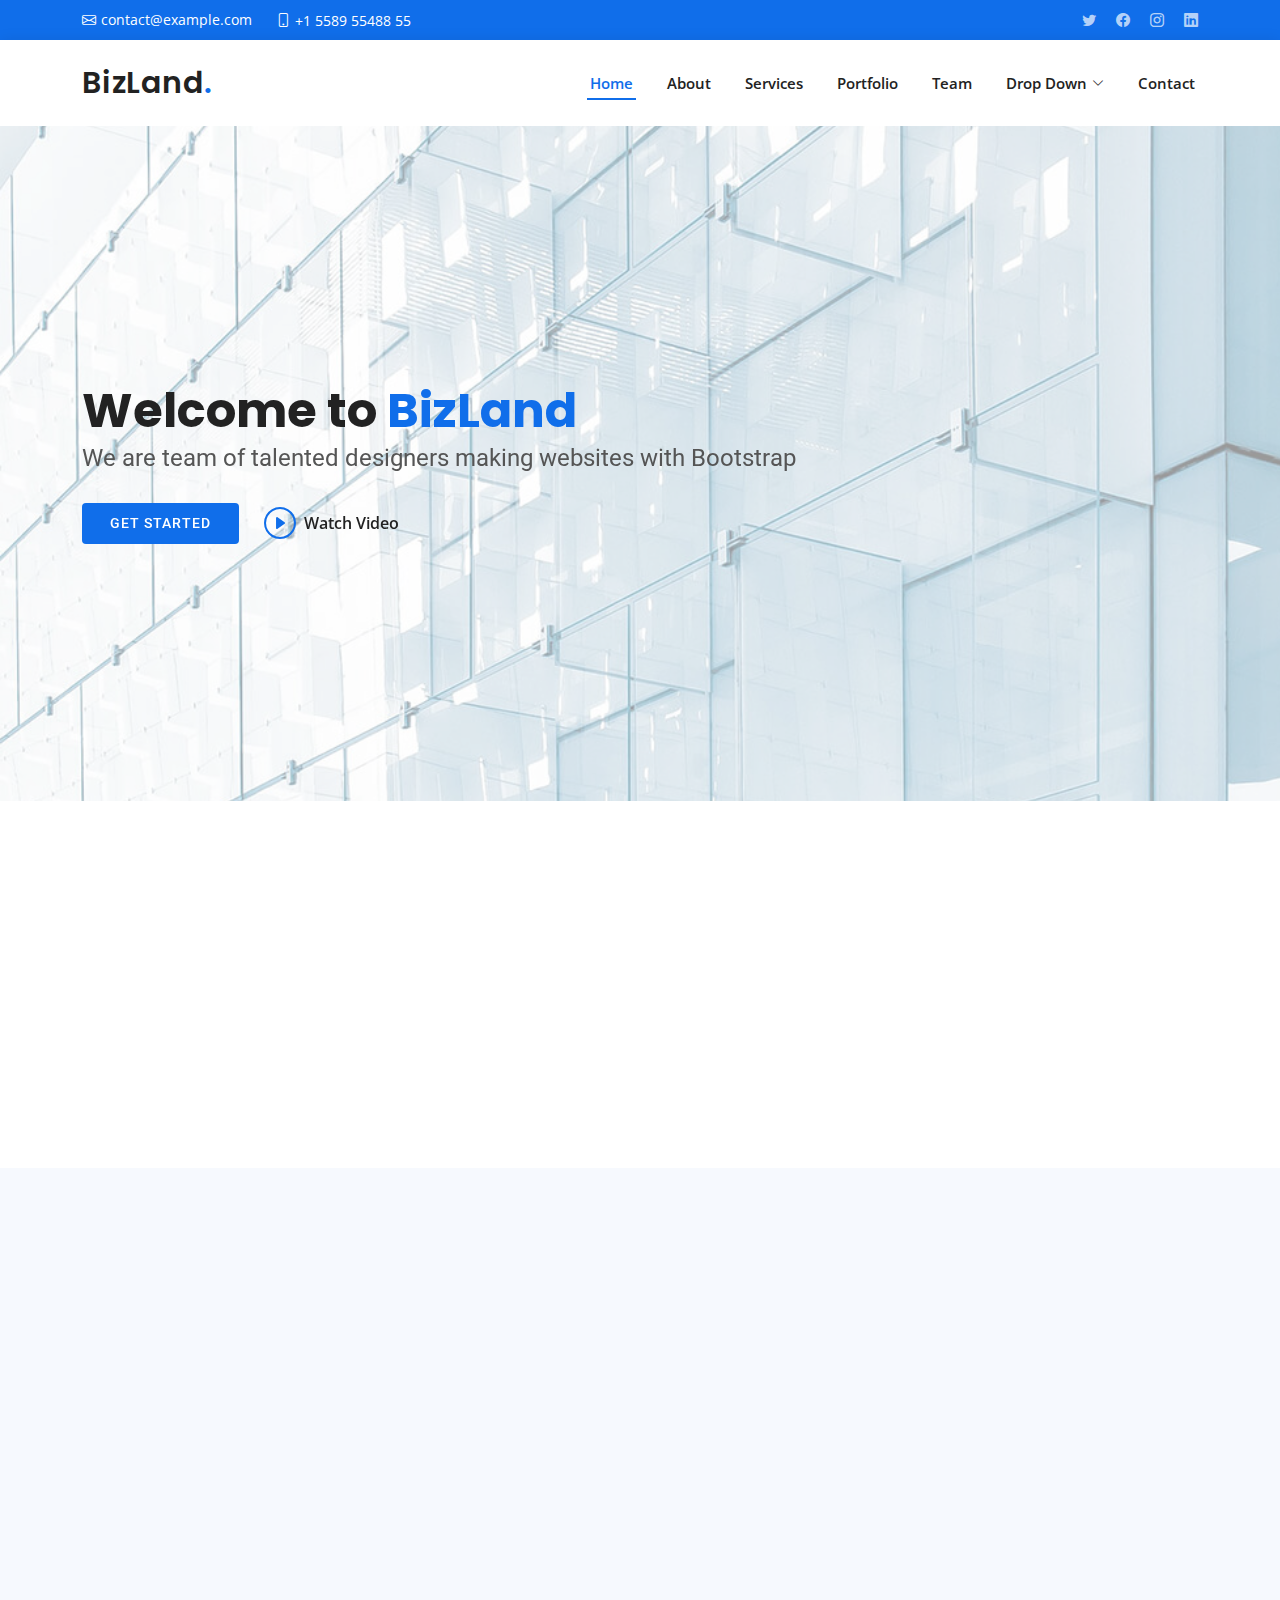
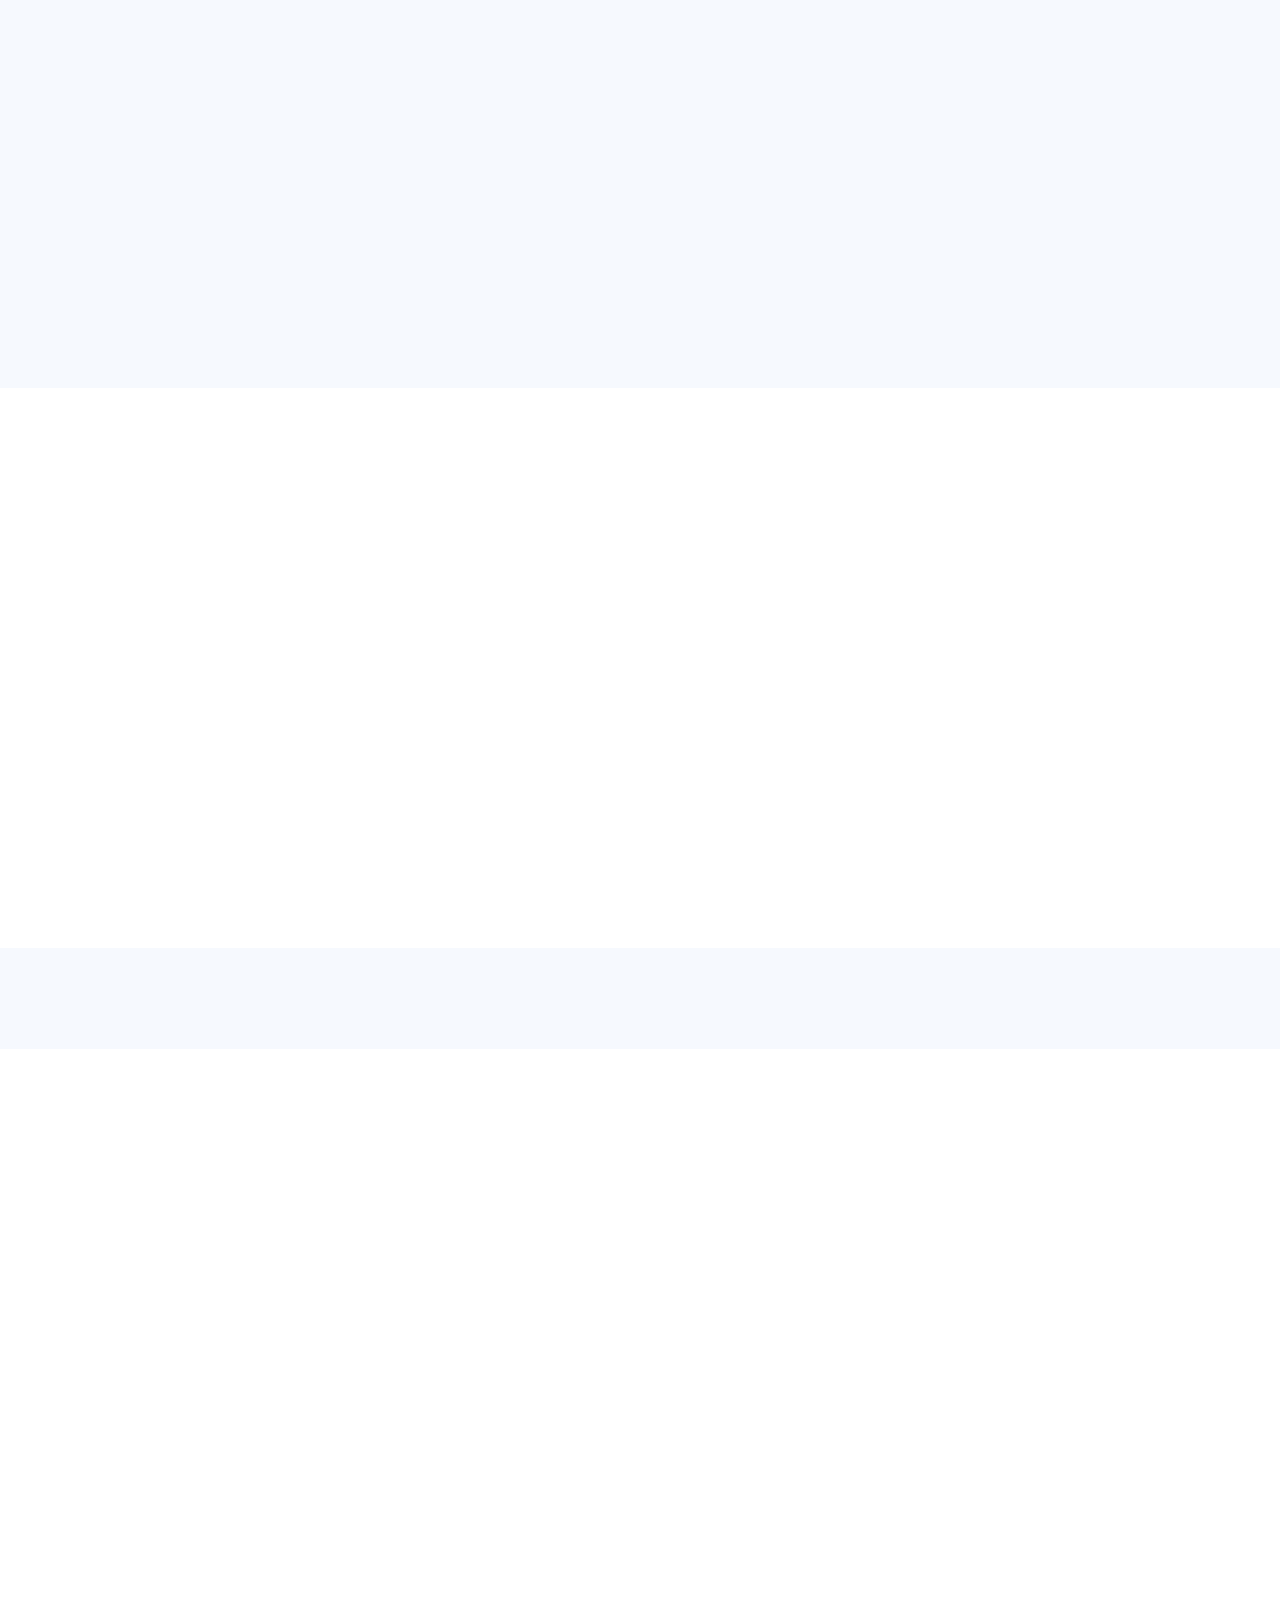
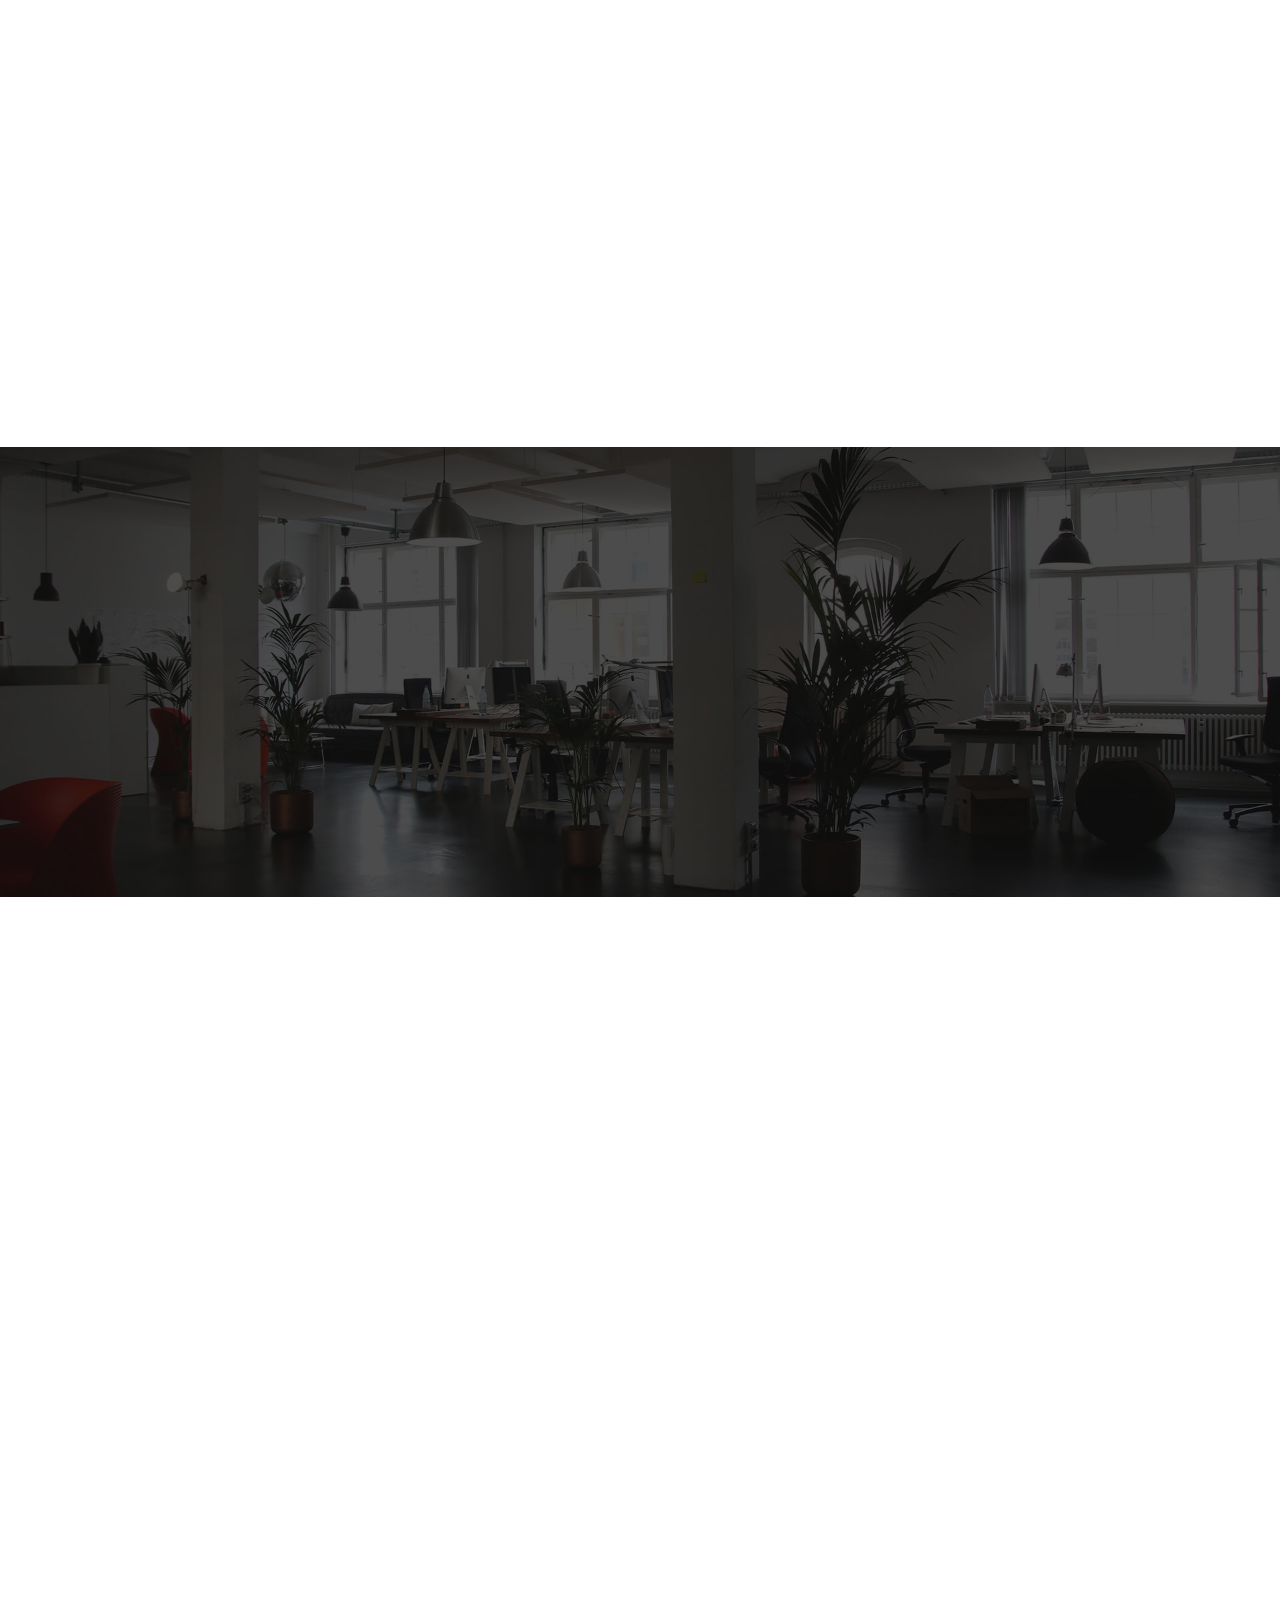
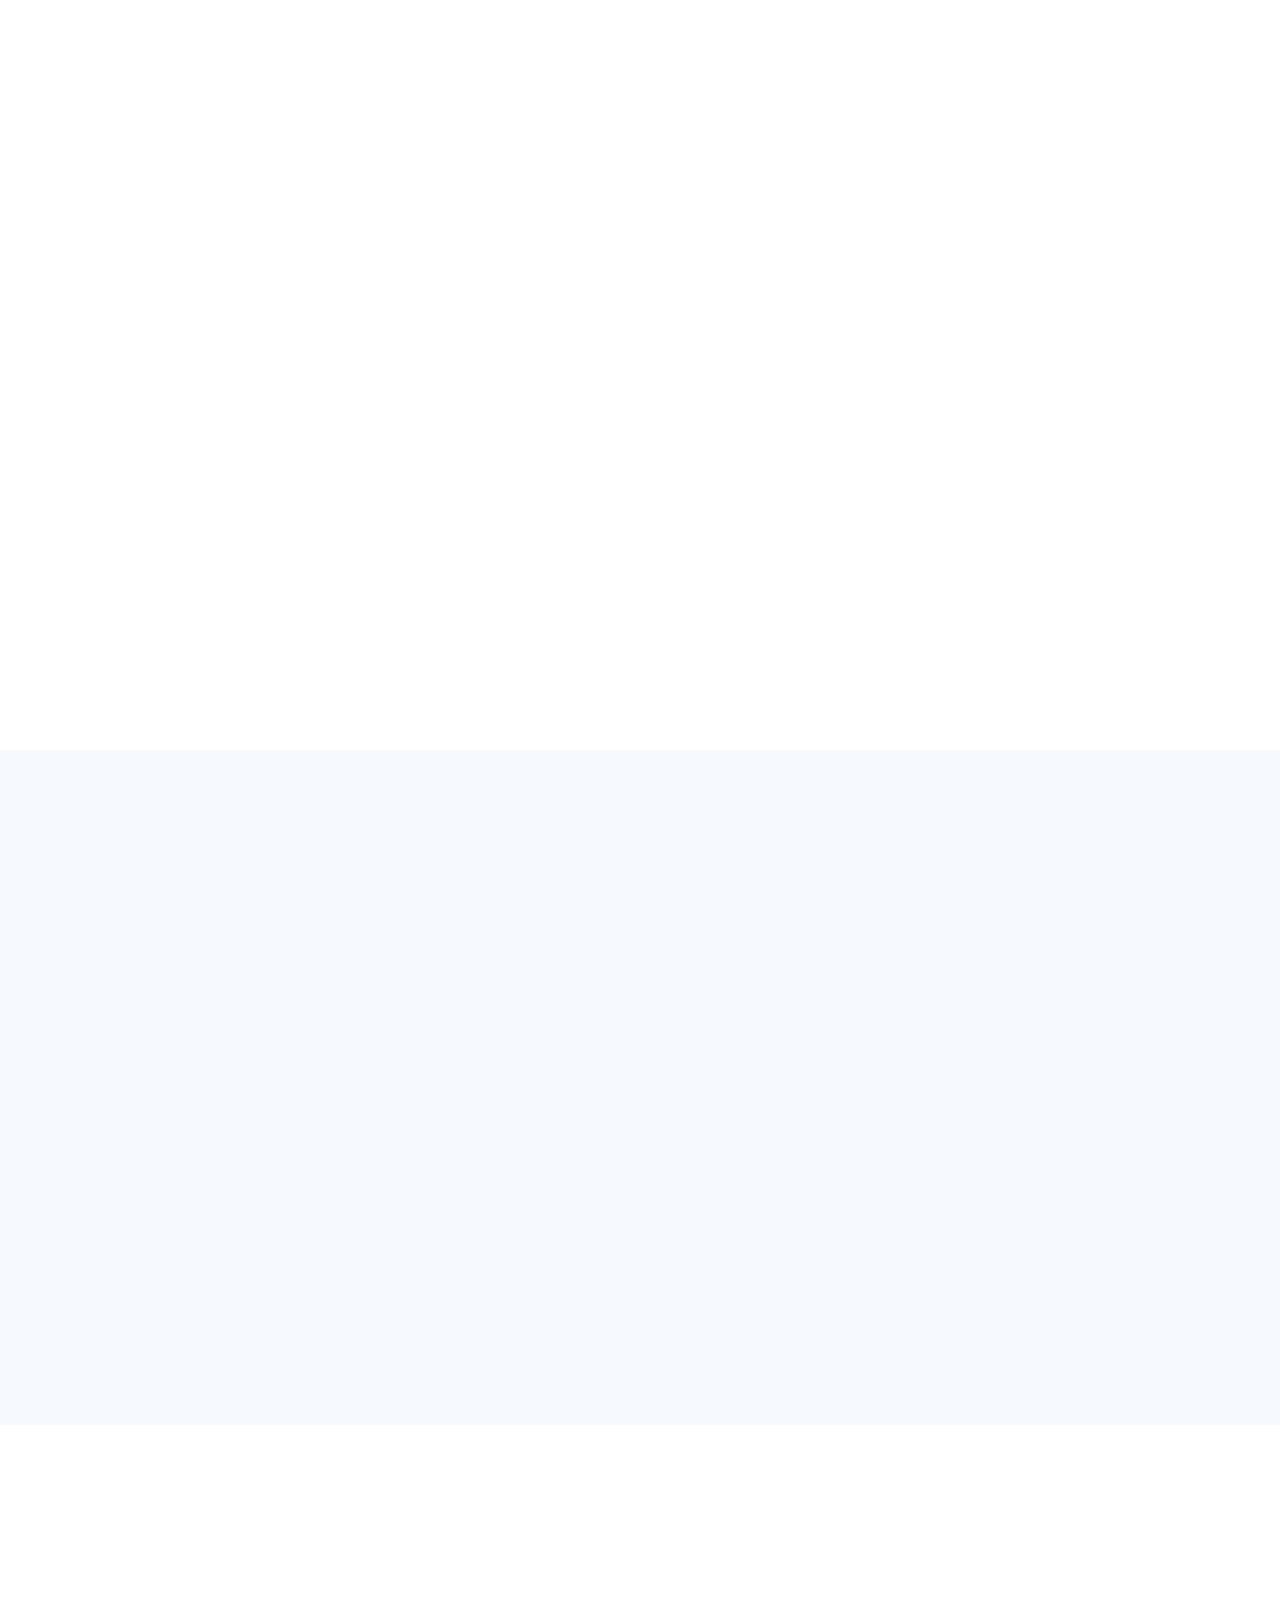
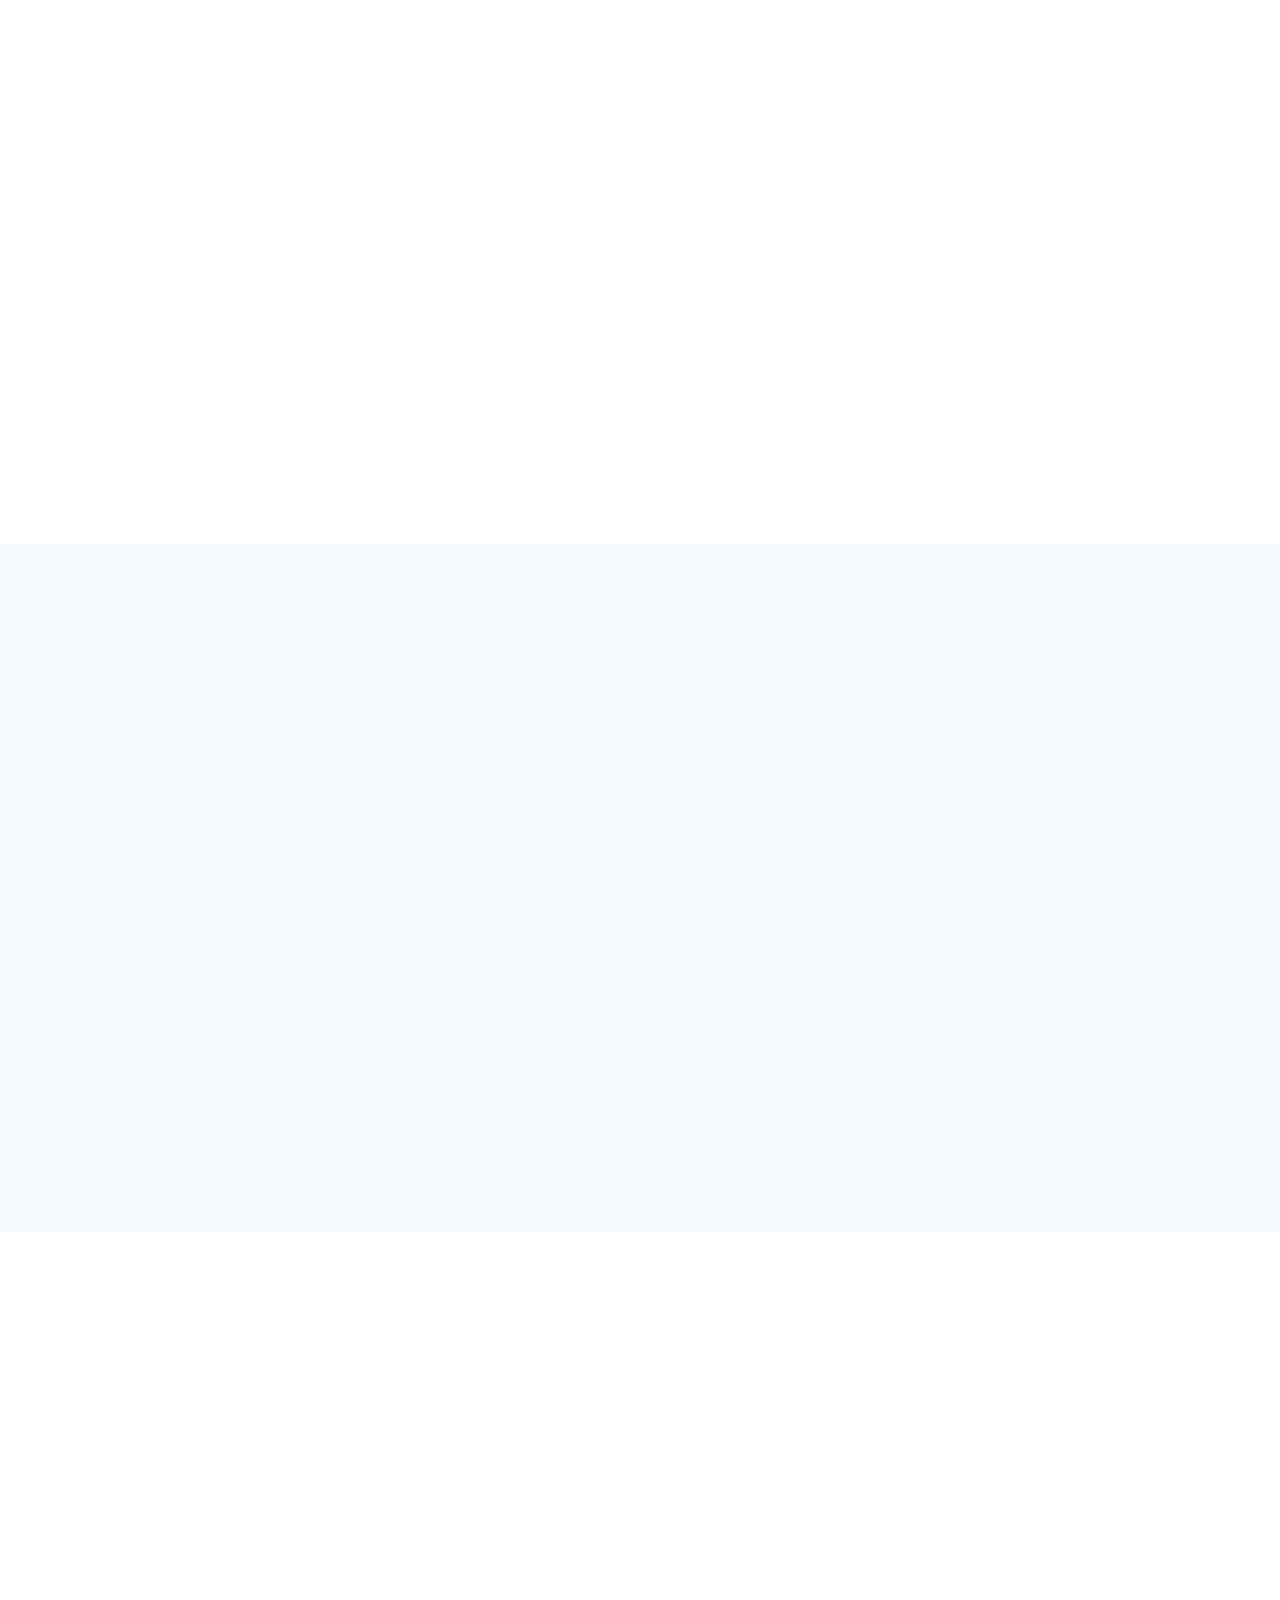
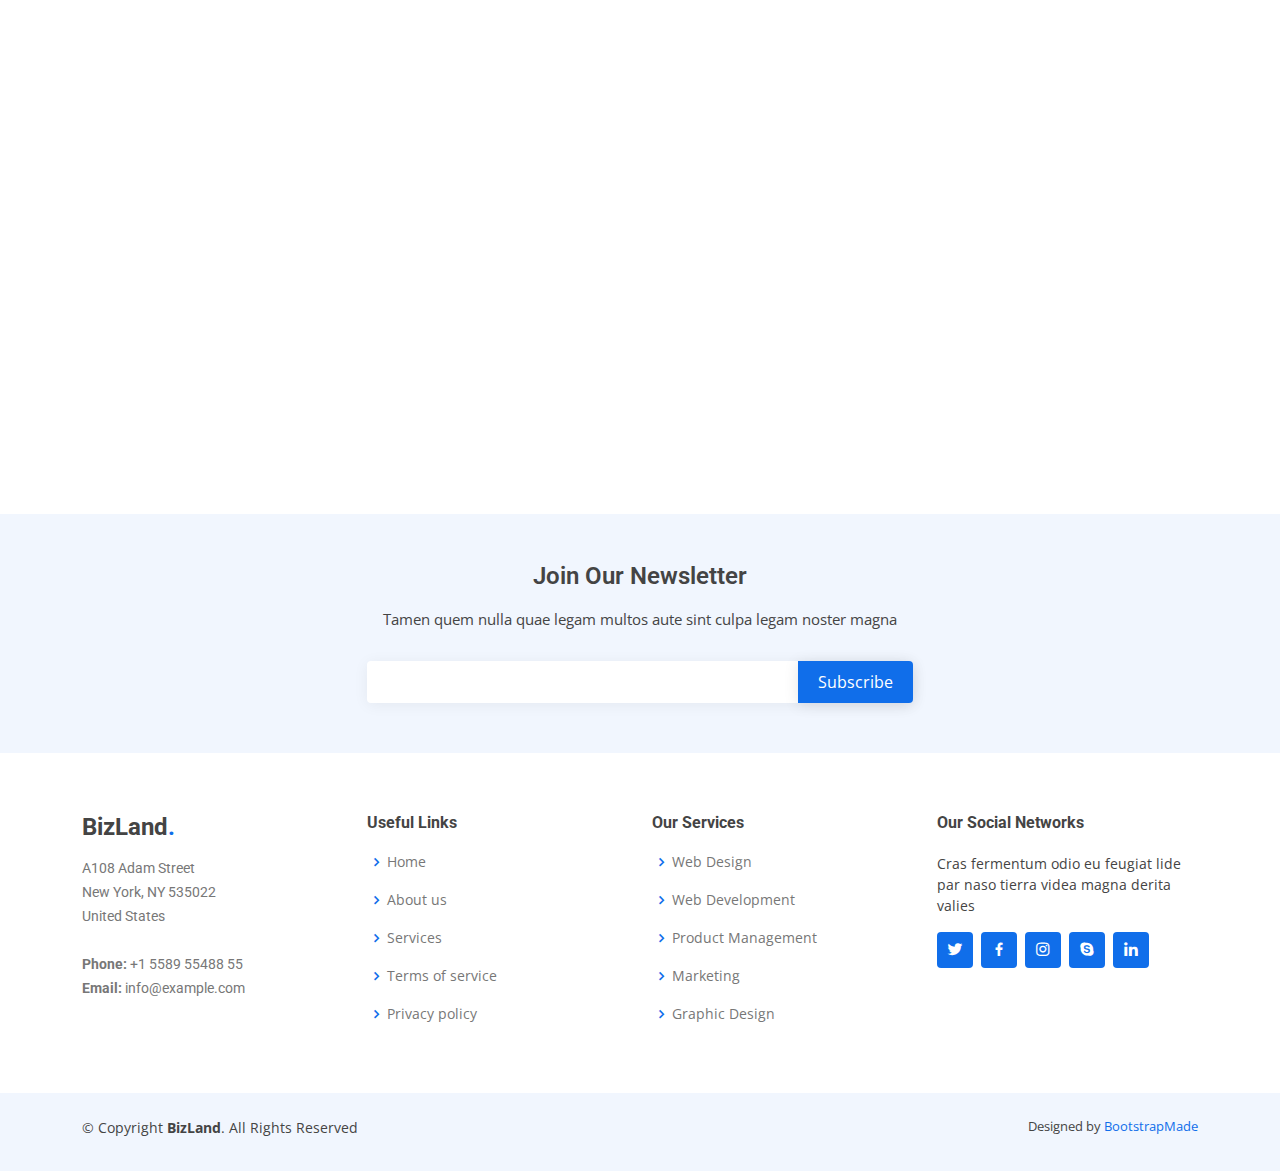
==== BizLand/index.html @ e397c6ac "First commit" ====
<!DOCTYPE html>
<html lang="en">

<head>
  <meta charset="utf-8">
  <meta content="width=device-width, initial-scale=1.0" name="viewport">

  <title>BizLand Bootstrap Template - Index</title>
  <meta content="" name="description">
  <meta content="" name="keywords">

  <!-- Favicons -->
  <link href="assets/img/favicon.png" rel="icon">
  <link href="assets/img/apple-touch-icon.png" rel="apple-touch-icon">

  <!-- Google Fonts -->
  <link href="https://fonts.googleapis.com/css?family=Open+Sans:300,300i,400,400i,600,600i,700,700i|Roboto:300,300i,400,400i,500,500i,600,600i,700,700i|Poppins:300,300i,400,400i,500,500i,600,600i,700,700i" rel="stylesheet">

  <!-- Vendor CSS Files -->
  <link href="assets/vendor/aos/aos.css" rel="stylesheet">
  <link href="assets/vendor/bootstrap/css/bootstrap.min.css" rel="stylesheet">
  <link href="assets/vendor/bootstrap-icons/bootstrap-icons.css" rel="stylesheet">
  <link href="assets/vendor/boxicons/css/boxicons.min.css" rel="stylesheet">
  <link href="assets/vendor/glightbox/css/glightbox.min.css" rel="stylesheet">
  <link href="assets/vendor/swiper/swiper-bundle.min.css" rel="stylesheet">

  <!-- Template Main CSS File -->
  <link href="assets/css/style.css" rel="stylesheet">

  <!-- =======================================================
  * Template Name: BizLand
  * Updated: Sep 18 2023 with Bootstrap v5.3.2
  * Template URL: https://bootstrapmade.com/bizland-bootstrap-business-template/
  * Author: BootstrapMade.com
  * License: https://bootstrapmade.com/license/
  ======================================================== -->
</head>

<body>

  <!-- ======= Top Bar ======= -->
  <section id="topbar" class="d-flex align-items-center">
    <div class="container d-flex justify-content-center justify-content-md-between">
      <div class="contact-info d-flex align-items-center">
        <i class="bi bi-envelope d-flex align-items-center"><a href="mailto:contact@example.com">contact@example.com</a></i>
        <i class="bi bi-phone d-flex align-items-center ms-4"><span>+1 5589 55488 55</span></i>
      </div>
      <div class="social-links d-none d-md-flex align-items-center">
        <a href="#" class="twitter"><i class="bi bi-twitter"></i></a>
        <a href="#" class="facebook"><i class="bi bi-facebook"></i></a>
        <a href="#" class="instagram"><i class="bi bi-instagram"></i></a>
        <a href="#" class="linkedin"><i class="bi bi-linkedin"></i></i></a>
      </div>
    </div>
  </section>

  <!-- ======= Header ======= -->
  <header id="header" class="d-flex align-items-center">
    <div class="container d-flex align-items-center justify-content-between">

      <h1 class="logo"><a href="index.html">BizLand<span>.</span></a></h1>
      <!-- Uncomment below if you prefer to use an image logo -->
      <!-- <a href="index.html" class="logo"><img src="assets/img/logo.png" alt=""></a>-->

      <nav id="navbar" class="navbar">
        <ul>
          <li><a class="nav-link scrollto active" href="#hero">Home</a></li>
          <li><a class="nav-link scrollto" href="#about">About</a></li>
          <li><a class="nav-link scrollto" href="#services">Services</a></li>
          <li><a class="nav-link scrollto " href="#portfolio">Portfolio</a></li>
          <li><a class="nav-link scrollto" href="#team">Team</a></li>
          <li class="dropdown"><a href="#"><span>Drop Down</span> <i class="bi bi-chevron-down"></i></a>
            <ul>
              <li><a href="#">Drop Down 1</a></li>
              <li class="dropdown"><a href="#"><span>Deep Drop Down</span> <i class="bi bi-chevron-right"></i></a>
                <ul>
                  <li><a href="#">Deep Drop Down 1</a></li>
                  <li><a href="#">Deep Drop Down 2</a></li>
                  <li><a href="#">Deep Drop Down 3</a></li>
                  <li><a href="#">Deep Drop Down 4</a></li>
                  <li><a href="#">Deep Drop Down 5</a></li>
                </ul>
              </li>
              <li><a href="#">Drop Down 2</a></li>
              <li><a href="#">Drop Down 3</a></li>
              <li><a href="#">Drop Down 4</a></li>
            </ul>
          </li>
          <li><a class="nav-link scrollto" href="#contact">Contact</a></li>
        </ul>
        <i class="bi bi-list mobile-nav-toggle"></i>
      </nav><!-- .navbar -->

    </div>
  </header><!-- End Header -->

  <!-- ======= Hero Section ======= -->
  <section id="hero" class="d-flex align-items-center">
    <div class="container" data-aos="zoom-out" data-aos-delay="100">
      <h1>Welcome to <span>BizLand</span></h1>
      <h2>We are team of talented designers making websites with Bootstrap</h2>
      <div class="d-flex">
        <a href="#about" class="btn-get-started scrollto">Get Started</a>
        <a href="https://www.youtube.com/watch?v=jDDaplaOz7Q" class="glightbox btn-watch-video"><i class="bi bi-play-circle"></i><span>Watch Video</span></a>
      </div>
    </div>
  </section><!-- End Hero -->

  <main id="main">

    <!-- ======= Featured Services Section ======= -->
    <section id="featured-services" class="featured-services">
      <div class="container" data-aos="fade-up">

        <div class="row">
          <div class="col-md-6 col-lg-3 d-flex align-items-stretch mb-5 mb-lg-0">
            <div class="icon-box" data-aos="fade-up" data-aos-delay="100">
              <div class="icon"><i class="bx bxl-dribbble"></i></div>
              <h4 class="title"><a href="">Lorem Ipsum</a></h4>
              <p class="description">Voluptatum deleniti atque corrupti quos dolores et quas molestias excepturi</p>
            </div>
          </div>

          <div class="col-md-6 col-lg-3 d-flex align-items-stretch mb-5 mb-lg-0">
            <div class="icon-box" data-aos="fade-up" data-aos-delay="200">
              <div class="icon"><i class="bx bx-file"></i></div>
              <h4 class="title"><a href="">Sed ut perspiciatis</a></h4>
              <p class="description">Duis aute irure dolor in reprehenderit in voluptate velit esse cillum dolore</p>
            </div>
          </div>

          <div class="col-md-6 col-lg-3 d-flex align-items-stretch mb-5 mb-lg-0">
            <div class="icon-box" data-aos="fade-up" data-aos-delay="300">
              <div class="icon"><i class="bx bx-tachometer"></i></div>
              <h4 class="title"><a href="">Magni Dolores</a></h4>
              <p class="description">Excepteur sint occaecat cupidatat non proident, sunt in culpa qui officia</p>
            </div>
          </div>

          <div class="col-md-6 col-lg-3 d-flex align-items-stretch mb-5 mb-lg-0">
            <div class="icon-box" data-aos="fade-up" data-aos-delay="400">
              <div class="icon"><i class="bx bx-world"></i></div>
              <h4 class="title"><a href="">Nemo Enim</a></h4>
              <p class="description">At vero eos et accusamus et iusto odio dignissimos ducimus qui blanditiis</p>
            </div>
          </div>

        </div>

      </div>
    </section><!-- End Featured Services Section -->

    <!-- ======= About Section ======= -->
    <section id="about" class="about section-bg">
      <div class="container" data-aos="fade-up">

        <div class="section-title">
          <h2>About</h2>
          <h3>Find Out More <span>About Us</span></h3>
          <p>Ut possimus qui ut temporibus culpa velit eveniet modi omnis est adipisci expedita at voluptas atque vitae autem.</p>
        </div>

        <div class="row">
          <div class="col-lg-6" data-aos="fade-right" data-aos-delay="100">
            <img src="assets/img/about.jpg" class="img-fluid" alt="">
          </div>
          <div class="col-lg-6 pt-4 pt-lg-0 content d-flex flex-column justify-content-center" data-aos="fade-up" data-aos-delay="100">
            <h3>Voluptatem dignissimos provident quasi corporis voluptates sit assumenda.</h3>
            <p class="fst-italic">
              Lorem ipsum dolor sit amet, consectetur adipiscing elit, sed do eiusmod tempor incididunt ut labore et dolore
              magna aliqua.
            </p>
            <ul>
              <li>
                <i class="bx bx-store-alt"></i>
                <div>
                  <h5>Ullamco laboris nisi ut aliquip consequat</h5>
                  <p>Magni facilis facilis repellendus cum excepturi quaerat praesentium libre trade</p>
                </div>
              </li>
              <li>
                <i class="bx bx-images"></i>
                <div>
                  <h5>Magnam soluta odio exercitationem reprehenderi</h5>
                  <p>Quo totam dolorum at pariatur aut distinctio dolorum laudantium illo direna pasata redi</p>
                </div>
              </li>
            </ul>
            <p>
              Ullamco laboris nisi ut aliquip ex ea commodo consequat. Duis aute irure dolor in reprehenderit in voluptate
              velit esse cillum dolore eu fugiat nulla pariatur. Excepteur sint occaecat cupidatat non proident, sunt in
              culpa qui officia deserunt mollit anim id est laborum
            </p>
          </div>
        </div>

      </div>
    </section><!-- End About Section -->

    <!-- ======= Skills Section ======= -->
    <section id="skills" class="skills">
      <div class="container" data-aos="fade-up">

        <div class="row skills-content">

          <div class="col-lg-6">

            <div class="progress">
              <span class="skill">HTML <i class="val">100%</i></span>
              <div class="progress-bar-wrap">
                <div class="progress-bar" role="progressbar" aria-valuenow="100" aria-valuemin="0" aria-valuemax="100"></div>
              </div>
            </div>

            <div class="progress">
              <span class="skill">CSS <i class="val">90%</i></span>
              <div class="progress-bar-wrap">
                <div class="progress-bar" role="progressbar" aria-valuenow="90" aria-valuemin="0" aria-valuemax="100"></div>
              </div>
            </div>

            <div class="progress">
              <span class="skill">JavaScript <i class="val">75%</i></span>
              <div class="progress-bar-wrap">
                <div class="progress-bar" role="progressbar" aria-valuenow="75" aria-valuemin="0" aria-valuemax="100"></div>
              </div>
            </div>

          </div>

          <div class="col-lg-6">

            <div class="progress">
              <span class="skill">PHP <i class="val">80%</i></span>
              <div class="progress-bar-wrap">
                <div class="progress-bar" role="progressbar" aria-valuenow="80" aria-valuemin="0" aria-valuemax="100"></div>
              </div>
            </div>

            <div class="progress">
              <span class="skill">WordPress/CMS <i class="val">90%</i></span>
              <div class="progress-bar-wrap">
                <div class="progress-bar" role="progressbar" aria-valuenow="90" aria-valuemin="0" aria-valuemax="100"></div>
              </div>
            </div>

            <div class="progress">
              <span class="skill">Photoshop <i class="val">55%</i></span>
              <div class="progress-bar-wrap">
                <div class="progress-bar" role="progressbar" aria-valuenow="55" aria-valuemin="0" aria-valuemax="100"></div>
              </div>
            </div>

          </div>

        </div>

      </div>
    </section><!-- End Skills Section -->

    <!-- ======= Counts Section ======= -->
    <section id="counts" class="counts">
      <div class="container" data-aos="fade-up">

        <div class="row">

          <div class="col-lg-3 col-md-6">
            <div class="count-box">
              <i class="bi bi-emoji-smile"></i>
              <span data-purecounter-start="0" data-purecounter-end="232" data-purecounter-duration="1" class="purecounter"></span>
              <p>Happy Clients</p>
            </div>
          </div>

          <div class="col-lg-3 col-md-6 mt-5 mt-md-0">
            <div class="count-box">
              <i class="bi bi-journal-richtext"></i>
              <span data-purecounter-start="0" data-purecounter-end="521" data-purecounter-duration="1" class="purecounter"></span>
              <p>Projects</p>
            </div>
          </div>

          <div class="col-lg-3 col-md-6 mt-5 mt-lg-0">
            <div class="count-box">
              <i class="bi bi-headset"></i>
              <span data-purecounter-start="0" data-purecounter-end="1463" data-purecounter-duration="1" class="purecounter"></span>
              <p>Hours Of Support</p>
            </div>
          </div>

          <div class="col-lg-3 col-md-6 mt-5 mt-lg-0">
            <div class="count-box">
              <i class="bi bi-people"></i>
              <span data-purecounter-start="0" data-purecounter-end="15" data-purecounter-duration="1" class="purecounter"></span>
              <p>Hard Workers</p>
            </div>
          </div>

        </div>

      </div>
    </section><!-- End Counts Section -->

    <!-- ======= Clients Section ======= -->
    <section id="clients" class="clients section-bg">
      <div class="container" data-aos="zoom-in">

        <div class="row">

          <div class="col-lg-2 col-md-4 col-6 d-flex align-items-center justify-content-center">
            <img src="assets/img/clients/client-1.png" class="img-fluid" alt="">
          </div>

          <div class="col-lg-2 col-md-4 col-6 d-flex align-items-center justify-content-center">
            <img src="assets/img/clients/client-2.png" class="img-fluid" alt="">
          </div>

          <div class="col-lg-2 col-md-4 col-6 d-flex align-items-center justify-content-center">
            <img src="assets/img/clients/client-3.png" class="img-fluid" alt="">
          </div>

          <div class="col-lg-2 col-md-4 col-6 d-flex align-items-center justify-content-center">
            <img src="assets/img/clients/client-4.png" class="img-fluid" alt="">
          </div>

          <div class="col-lg-2 col-md-4 col-6 d-flex align-items-center justify-content-center">
            <img src="assets/img/clients/client-5.png" class="img-fluid" alt="">
          </div>

          <div class="col-lg-2 col-md-4 col-6 d-flex align-items-center justify-content-center">
            <img src="assets/img/clients/client-6.png" class="img-fluid" alt="">
          </div>

        </div>

      </div>
    </section><!-- End Clients Section -->

    <!-- ======= Services Section ======= -->
    <section id="services" class="services">
      <div class="container" data-aos="fade-up">

        <div class="section-title">
          <h2>Services</h2>
          <h3>Check our <span>Services</span></h3>
          <p>Ut possimus qui ut temporibus culpa velit eveniet modi omnis est adipisci expedita at voluptas atque vitae autem.</p>
        </div>

        <div class="row">
          <div class="col-lg-4 col-md-6 d-flex align-items-stretch" data-aos="zoom-in" data-aos-delay="100">
            <div class="icon-box">
              <div class="icon"><i class="bx bxl-dribbble"></i></div>
              <h4><a href="">Lorem Ipsum</a></h4>
              <p>Voluptatum deleniti atque corrupti quos dolores et quas molestias excepturi</p>
            </div>
          </div>

          <div class="col-lg-4 col-md-6 d-flex align-items-stretch mt-4 mt-md-0" data-aos="zoom-in" data-aos-delay="200">
            <div class="icon-box">
              <div class="icon"><i class="bx bx-file"></i></div>
              <h4><a href="">Sed ut perspiciatis</a></h4>
              <p>Duis aute irure dolor in reprehenderit in voluptate velit esse cillum dolore</p>
            </div>
          </div>

          <div class="col-lg-4 col-md-6 d-flex align-items-stretch mt-4 mt-lg-0" data-aos="zoom-in" data-aos-delay="300">
            <div class="icon-box">
              <div class="icon"><i class="bx bx-tachometer"></i></div>
              <h4><a href="">Magni Dolores</a></h4>
              <p>Excepteur sint occaecat cupidatat non proident, sunt in culpa qui officia</p>
            </div>
          </div>

          <div class="col-lg-4 col-md-6 d-flex align-items-stretch mt-4" data-aos="zoom-in" data-aos-delay="100">
            <div class="icon-box">
              <div class="icon"><i class="bx bx-world"></i></div>
              <h4><a href="">Nemo Enim</a></h4>
              <p>At vero eos et accusamus et iusto odio dignissimos ducimus qui blanditiis</p>
            </div>
          </div>

          <div class="col-lg-4 col-md-6 d-flex align-items-stretch mt-4" data-aos="zoom-in" data-aos-delay="200">
            <div class="icon-box">
              <div class="icon"><i class="bx bx-slideshow"></i></div>
              <h4><a href="">Dele cardo</a></h4>
              <p>Quis consequatur saepe eligendi voluptatem consequatur dolor consequuntur</p>
            </div>
          </div>

          <div class="col-lg-4 col-md-6 d-flex align-items-stretch mt-4" data-aos="zoom-in" data-aos-delay="300">
            <div class="icon-box">
              <div class="icon"><i class="bx bx-arch"></i></div>
              <h4><a href="">Divera don</a></h4>
              <p>Modi nostrum vel laborum. Porro fugit error sit minus sapiente sit aspernatur</p>
            </div>
          </div>

        </div>

      </div>
    </section><!-- End Services Section -->

    <!-- ======= Testimonials Section ======= -->
    <section id="testimonials" class="testimonials">
      <div class="container" data-aos="zoom-in">

        <div class="testimonials-slider swiper" data-aos="fade-up" data-aos-delay="100">
          <div class="swiper-wrapper">

            <div class="swiper-slide">
              <div class="testimonial-item">
                <img src="assets/img/testimonials/testimonials-1.jpg" class="testimonial-img" alt="">
                <h3>Saul Goodman</h3>
                <h4>Ceo &amp; Founder</h4>
                <p>
                  <i class="bx bxs-quote-alt-left quote-icon-left"></i>
                  Proin iaculis purus consequat sem cure digni ssim donec porttitora entum suscipit rhoncus. Accusantium quam, ultricies eget id, aliquam eget nibh et. Maecen aliquam, risus at semper.
                  <i class="bx bxs-quote-alt-right quote-icon-right"></i>
                </p>
              </div>
            </div><!-- End testimonial item -->

            <div class="swiper-slide">
              <div class="testimonial-item">
                <img src="assets/img/testimonials/testimonials-2.jpg" class="testimonial-img" alt="">
                <h3>Sara Wilsson</h3>
                <h4>Designer</h4>
                <p>
                  <i class="bx bxs-quote-alt-left quote-icon-left"></i>
                  Export tempor illum tamen malis malis eram quae irure esse labore quem cillum quid cillum eram malis quorum velit fore eram velit sunt aliqua noster fugiat irure amet legam anim culpa.
                  <i class="bx bxs-quote-alt-right quote-icon-right"></i>
                </p>
              </div>
            </div><!-- End testimonial item -->

            <div class="swiper-slide">
              <div class="testimonial-item">
                <img src="assets/img/testimonials/testimonials-3.jpg" class="testimonial-img" alt="">
                <h3>Jena Karlis</h3>
                <h4>Store Owner</h4>
                <p>
                  <i class="bx bxs-quote-alt-left quote-icon-left"></i>
                  Enim nisi quem export duis labore cillum quae magna enim sint quorum nulla quem veniam duis minim tempor labore quem eram duis noster aute amet eram fore quis sint minim.
                  <i class="bx bxs-quote-alt-right quote-icon-right"></i>
                </p>
              </div>
            </div><!-- End testimonial item -->

            <div class="swiper-slide">
              <div class="testimonial-item">
                <img src="assets/img/testimonials/testimonials-4.jpg" class="testimonial-img" alt="">
                <h3>Matt Brandon</h3>
                <h4>Freelancer</h4>
                <p>
                  <i class="bx bxs-quote-alt-left quote-icon-left"></i>
                  Fugiat enim eram quae cillum dolore dolor amet nulla culpa multos export minim fugiat minim velit minim dolor enim duis veniam ipsum anim magna sunt elit fore quem dolore labore illum veniam.
                  <i class="bx bxs-quote-alt-right quote-icon-right"></i>
                </p>
              </div>
            </div><!-- End testimonial item -->

            <div class="swiper-slide">
              <div class="testimonial-item">
                <img src="assets/img/testimonials/testimonials-5.jpg" class="testimonial-img" alt="">
                <h3>John Larson</h3>
                <h4>Entrepreneur</h4>
                <p>
                  <i class="bx bxs-quote-alt-left quote-icon-left"></i>
                  Quis quorum aliqua sint quem legam fore sunt eram irure aliqua veniam tempor noster veniam enim culpa labore duis sunt culpa nulla illum cillum fugiat legam esse veniam culpa fore nisi cillum quid.
                  <i class="bx bxs-quote-alt-right quote-icon-right"></i>
                </p>
              </div>
            </div><!-- End testimonial item -->

          </div>
          <div class="swiper-pagination"></div>
        </div>

      </div>
    </section><!-- End Testimonials Section -->

    <!-- ======= Portfolio Section ======= -->
    <section id="portfolio" class="portfolio">
      <div class="container" data-aos="fade-up">

        <div class="section-title">
          <h2>Portfolio</h2>
          <h3>Check our <span>Portfolio</span></h3>
          <p>Ut possimus qui ut temporibus culpa velit eveniet modi omnis est adipisci expedita at voluptas atque vitae autem.</p>
        </div>

        <div class="row" data-aos="fade-up" data-aos-delay="100">
          <div class="col-lg-12 d-flex justify-content-center">
            <ul id="portfolio-flters">
              <li data-filter="*" class="filter-active">All</li>
              <li data-filter=".filter-app">App</li>
              <li data-filter=".filter-card">Card</li>
              <li data-filter=".filter-web">Web</li>
            </ul>
          </div>
        </div>

        <div class="row portfolio-container" data-aos="fade-up" data-aos-delay="200">

          <div class="col-lg-4 col-md-6 portfolio-item filter-app">
            <img src="assets/img/portfolio/portfolio-1.jpg" class="img-fluid" alt="">
            <div class="portfolio-info">
              <h4>App 1</h4>
              <p>App</p>
              <a href="assets/img/portfolio/portfolio-1.jpg" data-gallery="portfolioGallery" class="portfolio-lightbox preview-link" title="App 1"><i class="bx bx-plus"></i></a>
              <a href="portfolio-details.html" class="details-link" title="More Details"><i class="bx bx-link"></i></a>
            </div>
          </div>

          <div class="col-lg-4 col-md-6 portfolio-item filter-web">
            <img src="assets/img/portfolio/portfolio-2.jpg" class="img-fluid" alt="">
            <div class="portfolio-info">
              <h4>Web 3</h4>
              <p>Web</p>
              <a href="assets/img/portfolio/portfolio-2.jpg" data-gallery="portfolioGallery" class="portfolio-lightbox preview-link" title="Web 3"><i class="bx bx-plus"></i></a>
              <a href="portfolio-details.html" class="details-link" title="More Details"><i class="bx bx-link"></i></a>
            </div>
          </div>

          <div class="col-lg-4 col-md-6 portfolio-item filter-app">
            <img src="assets/img/portfolio/portfolio-3.jpg" class="img-fluid" alt="">
            <div class="portfolio-info">
              <h4>App 2</h4>
              <p>App</p>
              <a href="assets/img/portfolio/portfolio-3.jpg" data-gallery="portfolioGallery" class="portfolio-lightbox preview-link" title="App 2"><i class="bx bx-plus"></i></a>
              <a href="portfolio-details.html" class="details-link" title="More Details"><i class="bx bx-link"></i></a>
            </div>
          </div>

          <div class="col-lg-4 col-md-6 portfolio-item filter-card">
            <img src="assets/img/portfolio/portfolio-4.jpg" class="img-fluid" alt="">
            <div class="portfolio-info">
              <h4>Card 2</h4>
              <p>Card</p>
              <a href="assets/img/portfolio/portfolio-4.jpg" data-gallery="portfolioGallery" class="portfolio-lightbox preview-link" title="Card 2"><i class="bx bx-plus"></i></a>
              <a href="portfolio-details.html" class="details-link" title="More Details"><i class="bx bx-link"></i></a>
            </div>
          </div>

          <div class="col-lg-4 col-md-6 portfolio-item filter-web">
            <img src="assets/img/portfolio/portfolio-5.jpg" class="img-fluid" alt="">
            <div class="portfolio-info">
              <h4>Web 2</h4>
              <p>Web</p>
              <a href="assets/img/portfolio/portfolio-5.jpg" data-gallery="portfolioGallery" class="portfolio-lightbox preview-link" title="Web 2"><i class="bx bx-plus"></i></a>
              <a href="portfolio-details.html" class="details-link" title="More Details"><i class="bx bx-link"></i></a>
            </div>
          </div>

          <div class="col-lg-4 col-md-6 portfolio-item filter-app">
            <img src="assets/img/portfolio/portfolio-6.jpg" class="img-fluid" alt="">
            <div class="portfolio-info">
              <h4>App 3</h4>
              <p>App</p>
              <a href="assets/img/portfolio/portfolio-6.jpg" data-gallery="portfolioGallery" class="portfolio-lightbox preview-link" title="App 3"><i class="bx bx-plus"></i></a>
              <a href="portfolio-details.html" class="details-link" title="More Details"><i class="bx bx-link"></i></a>
            </div>
          </div>

          <div class="col-lg-4 col-md-6 portfolio-item filter-card">
            <img src="assets/img/portfolio/portfolio-7.jpg" class="img-fluid" alt="">
            <div class="portfolio-info">
              <h4>Card 1</h4>
              <p>Card</p>
              <a href="assets/img/portfolio/portfolio-7.jpg" data-gallery="portfolioGallery" class="portfolio-lightbox preview-link" title="Card 1"><i class="bx bx-plus"></i></a>
              <a href="portfolio-details.html" class="details-link" title="More Details"><i class="bx bx-link"></i></a>
            </div>
          </div>

          <div class="col-lg-4 col-md-6 portfolio-item filter-card">
            <img src="assets/img/portfolio/portfolio-8.jpg" class="img-fluid" alt="">
            <div class="portfolio-info">
              <h4>Card 3</h4>
              <p>Card</p>
              <a href="assets/img/portfolio/portfolio-8.jpg" data-gallery="portfolioGallery" class="portfolio-lightbox preview-link" title="Card 3"><i class="bx bx-plus"></i></a>
              <a href="portfolio-details.html" class="details-link" title="More Details"><i class="bx bx-link"></i></a>
            </div>
          </div>

          <div class="col-lg-4 col-md-6 portfolio-item filter-web">
            <img src="assets/img/portfolio/portfolio-9.jpg" class="img-fluid" alt="">
            <div class="portfolio-info">
              <h4>Web 3</h4>
              <p>Web</p>
              <a href="assets/img/portfolio/portfolio-9.jpg" data-gallery="portfolioGallery" class="portfolio-lightbox preview-link" title="Web 3"><i class="bx bx-plus"></i></a>
              <a href="portfolio-details.html" class="details-link" title="More Details"><i class="bx bx-link"></i></a>
            </div>
          </div>

        </div>

      </div>
    </section><!-- End Portfolio Section -->

    <!-- ======= Team Section ======= -->
    <section id="team" class="team section-bg">
      <div class="container" data-aos="fade-up">

        <div class="section-title">
          <h2>Team</h2>
          <h3>Our Hardworking <span>Team</span></h3>
          <p>Ut possimus qui ut temporibus culpa velit eveniet modi omnis est adipisci expedita at voluptas atque vitae autem.</p>
        </div>

        <div class="row">

          <div class="col-lg-3 col-md-6 d-flex align-items-stretch" data-aos="fade-up" data-aos-delay="100">
            <div class="member">
              <div class="member-img">
                <img src="assets/img/team/team-1.jpg" class="img-fluid" alt="">
                <div class="social">
                  <a href=""><i class="bi bi-twitter"></i></a>
                  <a href=""><i class="bi bi-facebook"></i></a>
                  <a href=""><i class="bi bi-instagram"></i></a>
                  <a href=""><i class="bi bi-linkedin"></i></a>
                </div>
              </div>
              <div class="member-info">
                <h4>Walter White</h4>
                <span>Chief Executive Officer</span>
              </div>
            </div>
          </div>

          <div class="col-lg-3 col-md-6 d-flex align-items-stretch" data-aos="fade-up" data-aos-delay="200">
            <div class="member">
              <div class="member-img">
                <img src="assets/img/team/team-2.jpg" class="img-fluid" alt="">
                <div class="social">
                  <a href=""><i class="bi bi-twitter"></i></a>
                  <a href=""><i class="bi bi-facebook"></i></a>
                  <a href=""><i class="bi bi-instagram"></i></a>
                  <a href=""><i class="bi bi-linkedin"></i></a>
                </div>
              </div>
              <div class="member-info">
                <h4>Sarah Jhonson</h4>
                <span>Product Manager</span>
              </div>
            </div>
          </div>

          <div class="col-lg-3 col-md-6 d-flex align-items-stretch" data-aos="fade-up" data-aos-delay="300">
            <div class="member">
              <div class="member-img">
                <img src="assets/img/team/team-3.jpg" class="img-fluid" alt="">
                <div class="social">
                  <a href=""><i class="bi bi-twitter"></i></a>
                  <a href=""><i class="bi bi-facebook"></i></a>
                  <a href=""><i class="bi bi-instagram"></i></a>
                  <a href=""><i class="bi bi-linkedin"></i></a>
                </div>
              </div>
              <div class="member-info">
                <h4>William Anderson</h4>
                <span>CTO</span>
              </div>
            </div>
          </div>

          <div class="col-lg-3 col-md-6 d-flex align-items-stretch" data-aos="fade-up" data-aos-delay="400">
            <div class="member">
              <div class="member-img">
                <img src="assets/img/team/team-4.jpg" class="img-fluid" alt="">
                <div class="social">
                  <a href=""><i class="bi bi-twitter"></i></a>
                  <a href=""><i class="bi bi-facebook"></i></a>
                  <a href=""><i class="bi bi-instagram"></i></a>
                  <a href=""><i class="bi bi-linkedin"></i></a>
                </div>
              </div>
              <div class="member-info">
                <h4>Amanda Jepson</h4>
                <span>Accountant</span>
              </div>
            </div>
          </div>

        </div>

      </div>
    </section><!-- End Team Section -->

    <!-- ======= Pricing Section ======= -->
    <section id="pricing" class="pricing">
      <div class="container" data-aos="fade-up">

        <div class="section-title">
          <h2>Pricing</h2>
          <h3>Check our <span>Pricing</span></h3>
          <p>Ut possimus qui ut temporibus culpa velit eveniet modi omnis est adipisci expedita at voluptas atque vitae autem.</p>
        </div>

        <div class="row">

          <div class="col-lg-3 col-md-6" data-aos="fade-up" data-aos-delay="100">
            <div class="box">
              <h3>Free</h3>
              <h4><sup>$</sup>0<span> / month</span></h4>
              <ul>
                <li>Aida dere</li>
                <li>Nec feugiat nisl</li>
                <li>Nulla at volutpat dola</li>
                <li class="na">Pharetra massa</li>
                <li class="na">Massa ultricies mi</li>
              </ul>
              <div class="btn-wrap">
                <a href="#" class="btn-buy">Buy Now</a>
              </div>
            </div>
          </div>

          <div class="col-lg-3 col-md-6 mt-4 mt-md-0" data-aos="fade-up" data-aos-delay="200">
            <div class="box featured">
              <h3>Business</h3>
              <h4><sup>$</sup>19<span> / month</span></h4>
              <ul>
                <li>Aida dere</li>
                <li>Nec feugiat nisl</li>
                <li>Nulla at volutpat dola</li>
                <li>Pharetra massa</li>
                <li class="na">Massa ultricies mi</li>
              </ul>
              <div class="btn-wrap">
                <a href="#" class="btn-buy">Buy Now</a>
              </div>
            </div>
          </div>

          <div class="col-lg-3 col-md-6 mt-4 mt-lg-0" data-aos="fade-up" data-aos-delay="300">
            <div class="box">
              <h3>Developer</h3>
              <h4><sup>$</sup>29<span> / month</span></h4>
              <ul>
                <li>Aida dere</li>
                <li>Nec feugiat nisl</li>
                <li>Nulla at volutpat dola</li>
                <li>Pharetra massa</li>
                <li>Massa ultricies mi</li>
              </ul>
              <div class="btn-wrap">
                <a href="#" class="btn-buy">Buy Now</a>
              </div>
            </div>
          </div>

          <div class="col-lg-3 col-md-6 mt-4 mt-lg-0" data-aos="fade-up" data-aos-delay="400">
            <div class="box">
              <span class="advanced">Advanced</span>
              <h3>Ultimate</h3>
              <h4><sup>$</sup>49<span> / month</span></h4>
              <ul>
                <li>Aida dere</li>
                <li>Nec feugiat nisl</li>
                <li>Nulla at volutpat dola</li>
                <li>Pharetra massa</li>
                <li>Massa ultricies mi</li>
              </ul>
              <div class="btn-wrap">
                <a href="#" class="btn-buy">Buy Now</a>
              </div>
            </div>
          </div>

        </div>

      </div>
    </section><!-- End Pricing Section -->

    <!-- ======= Frequently Asked Questions Section ======= -->
    <section id="faq" class="faq section-bg">
      <div class="container" data-aos="fade-up">

        <div class="section-title">
          <h2>F.A.Q</h2>
          <h3>Frequently Asked <span>Questions</span></h3>
          <p>Ut possimus qui ut temporibus culpa velit eveniet modi omnis est adipisci expedita at voluptas atque vitae autem.</p>
        </div>

        <div class="row justify-content-center">
          <div class="col-xl-10">
            <ul class="faq-list">

              <li>
                <div data-bs-toggle="collapse" class="collapsed question" href="#faq1">Non consectetur a erat nam at lectus urna duis? <i class="bi bi-chevron-down icon-show"></i><i class="bi bi-chevron-up icon-close"></i></div>
                <div id="faq1" class="collapse" data-bs-parent=".faq-list">
                  <p>
                    Feugiat pretium nibh ipsum consequat. Tempus iaculis urna id volutpat lacus laoreet non curabitur gravida. Venenatis lectus magna fringilla urna porttitor rhoncus dolor purus non.
                  </p>
                </div>
              </li>

              <li>
                <div data-bs-toggle="collapse" href="#faq2" class="collapsed question">Feugiat scelerisque varius morbi enim nunc faucibus a pellentesque? <i class="bi bi-chevron-down icon-show"></i><i class="bi bi-chevron-up icon-close"></i></div>
                <div id="faq2" class="collapse" data-bs-parent=".faq-list">
                  <p>
                    Dolor sit amet consectetur adipiscing elit pellentesque habitant morbi. Id interdum velit laoreet id donec ultrices. Fringilla phasellus faucibus scelerisque eleifend donec pretium. Est pellentesque elit ullamcorper dignissim. Mauris ultrices eros in cursus turpis massa tincidunt dui.
                  </p>
                </div>
              </li>

              <li>
                <div data-bs-toggle="collapse" href="#faq3" class="collapsed question">Dolor sit amet consectetur adipiscing elit pellentesque habitant morbi? <i class="bi bi-chevron-down icon-show"></i><i class="bi bi-chevron-up icon-close"></i></div>
                <div id="faq3" class="collapse" data-bs-parent=".faq-list">
                  <p>
                    Eleifend mi in nulla posuere sollicitudin aliquam ultrices sagittis orci. Faucibus pulvinar elementum integer enim. Sem nulla pharetra diam sit amet nisl suscipit. Rutrum tellus pellentesque eu tincidunt. Lectus urna duis convallis convallis tellus. Urna molestie at elementum eu facilisis sed odio morbi quis
                  </p>
                </div>
              </li>

              <li>
                <div data-bs-toggle="collapse" href="#faq4" class="collapsed question">Ac odio tempor orci dapibus. Aliquam eleifend mi in nulla? <i class="bi bi-chevron-down icon-show"></i><i class="bi bi-chevron-up icon-close"></i></div>
                <div id="faq4" class="collapse" data-bs-parent=".faq-list">
                  <p>
                    Dolor sit amet consectetur adipiscing elit pellentesque habitant morbi. Id interdum velit laoreet id donec ultrices. Fringilla phasellus faucibus scelerisque eleifend donec pretium. Est pellentesque elit ullamcorper dignissim. Mauris ultrices eros in cursus turpis massa tincidunt dui.
                  </p>
                </div>
              </li>

              <li>
                <div data-bs-toggle="collapse" href="#faq5" class="collapsed question">Tempus quam pellentesque nec nam aliquam sem et tortor consequat? <i class="bi bi-chevron-down icon-show"></i><i class="bi bi-chevron-up icon-close"></i></div>
                <div id="faq5" class="collapse" data-bs-parent=".faq-list">
                  <p>
                    Molestie a iaculis at erat pellentesque adipiscing commodo. Dignissim suspendisse in est ante in. Nunc vel risus commodo viverra maecenas accumsan. Sit amet nisl suscipit adipiscing bibendum est. Purus gravida quis blandit turpis cursus in
                  </p>
                </div>
              </li>

              <li>
                <div data-bs-toggle="collapse" href="#faq6" class="collapsed question">Tortor vitae purus faucibus ornare. Varius vel pharetra vel turpis nunc eget lorem dolor? <i class="bi bi-chevron-down icon-show"></i><i class="bi bi-chevron-up icon-close"></i></div>
                <div id="faq6" class="collapse" data-bs-parent=".faq-list">
                  <p>
                    Laoreet sit amet cursus sit amet dictum sit amet justo. Mauris vitae ultricies leo integer malesuada nunc vel. Tincidunt eget nullam non nisi est sit amet. Turpis nunc eget lorem dolor sed. Ut venenatis tellus in metus vulputate eu scelerisque. Pellentesque diam volutpat commodo sed egestas egestas fringilla phasellus faucibus. Nibh tellus molestie nunc non blandit massa enim nec.
                  </p>
                </div>
              </li>

            </ul>
          </div>
        </div>

      </div>
    </section><!-- End Frequently Asked Questions Section -->

    <!-- ======= Contact Section ======= -->
    <section id="contact" class="contact">
      <div class="container" data-aos="fade-up">

        <div class="section-title">
          <h2>Contact</h2>
          <h3><span>Contact Us</span></h3>
          <p>Ut possimus qui ut temporibus culpa velit eveniet modi omnis est adipisci expedita at voluptas atque vitae autem.</p>
        </div>

        <div class="row" data-aos="fade-up" data-aos-delay="100">
          <div class="col-lg-6">
            <div class="info-box mb-4">
              <i class="bx bx-map"></i>
              <h3>Our Address</h3>
              <p>A108 Adam Street, New York, NY 535022</p>
            </div>
          </div>

          <div class="col-lg-3 col-md-6">
            <div class="info-box  mb-4">
              <i class="bx bx-envelope"></i>
              <h3>Email Us</h3>
              <p>contact@example.com</p>
            </div>
          </div>

          <div class="col-lg-3 col-md-6">
            <div class="info-box  mb-4">
              <i class="bx bx-phone-call"></i>
              <h3>Call Us</h3>
              <p>+1 5589 55488 55</p>
            </div>
          </div>

        </div>

        <div class="row" data-aos="fade-up" data-aos-delay="100">

          <div class="col-lg-6 ">
            <iframe class="mb-4 mb-lg-0" src="https://www.google.com/maps/embed?pb=!1m14!1m8!1m3!1d12097.433213460943!2d-74.0062269!3d40.7101282!3m2!1i1024!2i768!4f13.1!3m3!1m2!1s0x0%3A0xb89d1fe6bc499443!2sDowntown+Conference+Center!5e0!3m2!1smk!2sbg!4v1539943755621" frameborder="0" style="border:0; width: 100%; height: 384px;" allowfullscreen></iframe>
          </div>

          <div class="col-lg-6">
            <form action="forms/contact.php" method="post" role="form" class="php-email-form">
              <div class="row">
                <div class="col form-group">
                  <input type="text" name="name" class="form-control" id="name" placeholder="Your Name" required>
                </div>
                <div class="col form-group">
                  <input type="email" class="form-control" name="email" id="email" placeholder="Your Email" required>
                </div>
              </div>
              <div class="form-group">
                <input type="text" class="form-control" name="subject" id="subject" placeholder="Subject" required>
              </div>
              <div class="form-group">
                <textarea class="form-control" name="message" rows="5" placeholder="Message" required></textarea>
              </div>
              <div class="my-3">
                <div class="loading">Loading</div>
                <div class="error-message"></div>
                <div class="sent-message">Your message has been sent. Thank you!</div>
              </div>
              <div class="text-center"><button type="submit">Send Message</button></div>
            </form>
          </div>

        </div>

      </div>
    </section><!-- End Contact Section -->

  </main><!-- End #main -->

  <!-- ======= Footer ======= -->
  <footer id="footer">

    <div class="footer-newsletter">
      <div class="container">
        <div class="row justify-content-center">
          <div class="col-lg-6">
            <h4>Join Our Newsletter</h4>
            <p>Tamen quem nulla quae legam multos aute sint culpa legam noster magna</p>
            <form action="" method="post">
              <input type="email" name="email"><input type="submit" value="Subscribe">
            </form>
          </div>
        </div>
      </div>
    </div>

    <div class="footer-top">
      <div class="container">
        <div class="row">

          <div class="col-lg-3 col-md-6 footer-contact">
            <h3>BizLand<span>.</span></h3>
            <p>
              A108 Adam Street <br>
              New York, NY 535022<br>
              United States <br><br>
              <strong>Phone:</strong> +1 5589 55488 55<br>
              <strong>Email:</strong> info@example.com<br>
            </p>
          </div>

          <div class="col-lg-3 col-md-6 footer-links">
            <h4>Useful Links</h4>
            <ul>
              <li><i class="bx bx-chevron-right"></i> <a href="#">Home</a></li>
              <li><i class="bx bx-chevron-right"></i> <a href="#">About us</a></li>
              <li><i class="bx bx-chevron-right"></i> <a href="#">Services</a></li>
              <li><i class="bx bx-chevron-right"></i> <a href="#">Terms of service</a></li>
              <li><i class="bx bx-chevron-right"></i> <a href="#">Privacy policy</a></li>
            </ul>
          </div>

          <div class="col-lg-3 col-md-6 footer-links">
            <h4>Our Services</h4>
            <ul>
              <li><i class="bx bx-chevron-right"></i> <a href="#">Web Design</a></li>
              <li><i class="bx bx-chevron-right"></i> <a href="#">Web Development</a></li>
              <li><i class="bx bx-chevron-right"></i> <a href="#">Product Management</a></li>
              <li><i class="bx bx-chevron-right"></i> <a href="#">Marketing</a></li>
              <li><i class="bx bx-chevron-right"></i> <a href="#">Graphic Design</a></li>
            </ul>
          </div>

          <div class="col-lg-3 col-md-6 footer-links">
            <h4>Our Social Networks</h4>
            <p>Cras fermentum odio eu feugiat lide par naso tierra videa magna derita valies</p>
            <div class="social-links mt-3">
              <a href="#" class="twitter"><i class="bx bxl-twitter"></i></a>
              <a href="#" class="facebook"><i class="bx bxl-facebook"></i></a>
              <a href="#" class="instagram"><i class="bx bxl-instagram"></i></a>
              <a href="#" class="google-plus"><i class="bx bxl-skype"></i></a>
              <a href="#" class="linkedin"><i class="bx bxl-linkedin"></i></a>
            </div>
          </div>

        </div>
      </div>
    </div>

    <div class="container py-4">
      <div class="copyright">
        &copy; Copyright <strong><span>BizLand</span></strong>. All Rights Reserved
      </div>
      <div class="credits">
        <!-- All the links in the footer should remain intact. -->
        <!-- You can delete the links only if you purchased the pro version. -->
        <!-- Licensing information: https://bootstrapmade.com/license/ -->
        <!-- Purchase the pro version with working PHP/AJAX contact form: https://bootstrapmade.com/bizland-bootstrap-business-template/ -->
        Designed by <a href="https://bootstrapmade.com/">BootstrapMade</a>
      </div>
    </div>
  </footer><!-- End Footer -->

  <div id="preloader"></div>
  <a href="#" class="back-to-top d-flex align-items-center justify-content-center"><i class="bi bi-arrow-up-short"></i></a>

  <!-- Vendor JS Files -->
  <script src="assets/vendor/purecounter/purecounter_vanilla.js"></script>
  <script src="assets/vendor/aos/aos.js"></script>
  <script src="assets/vendor/bootstrap/js/bootstrap.bundle.min.js"></script>
  <script src="assets/vendor/glightbox/js/glightbox.min.js"></script>
  <script src="assets/vendor/isotope-layout/isotope.pkgd.min.js"></script>
  <script src="assets/vendor/swiper/swiper-bundle.min.js"></script>
  <script src="assets/vendor/waypoints/noframework.waypoints.js"></script>
  <script src="assets/vendor/php-email-form/validate.js"></script>

  <!-- Template Main JS File -->
  <script src="assets/js/main.js"></script>

</body>

</html>
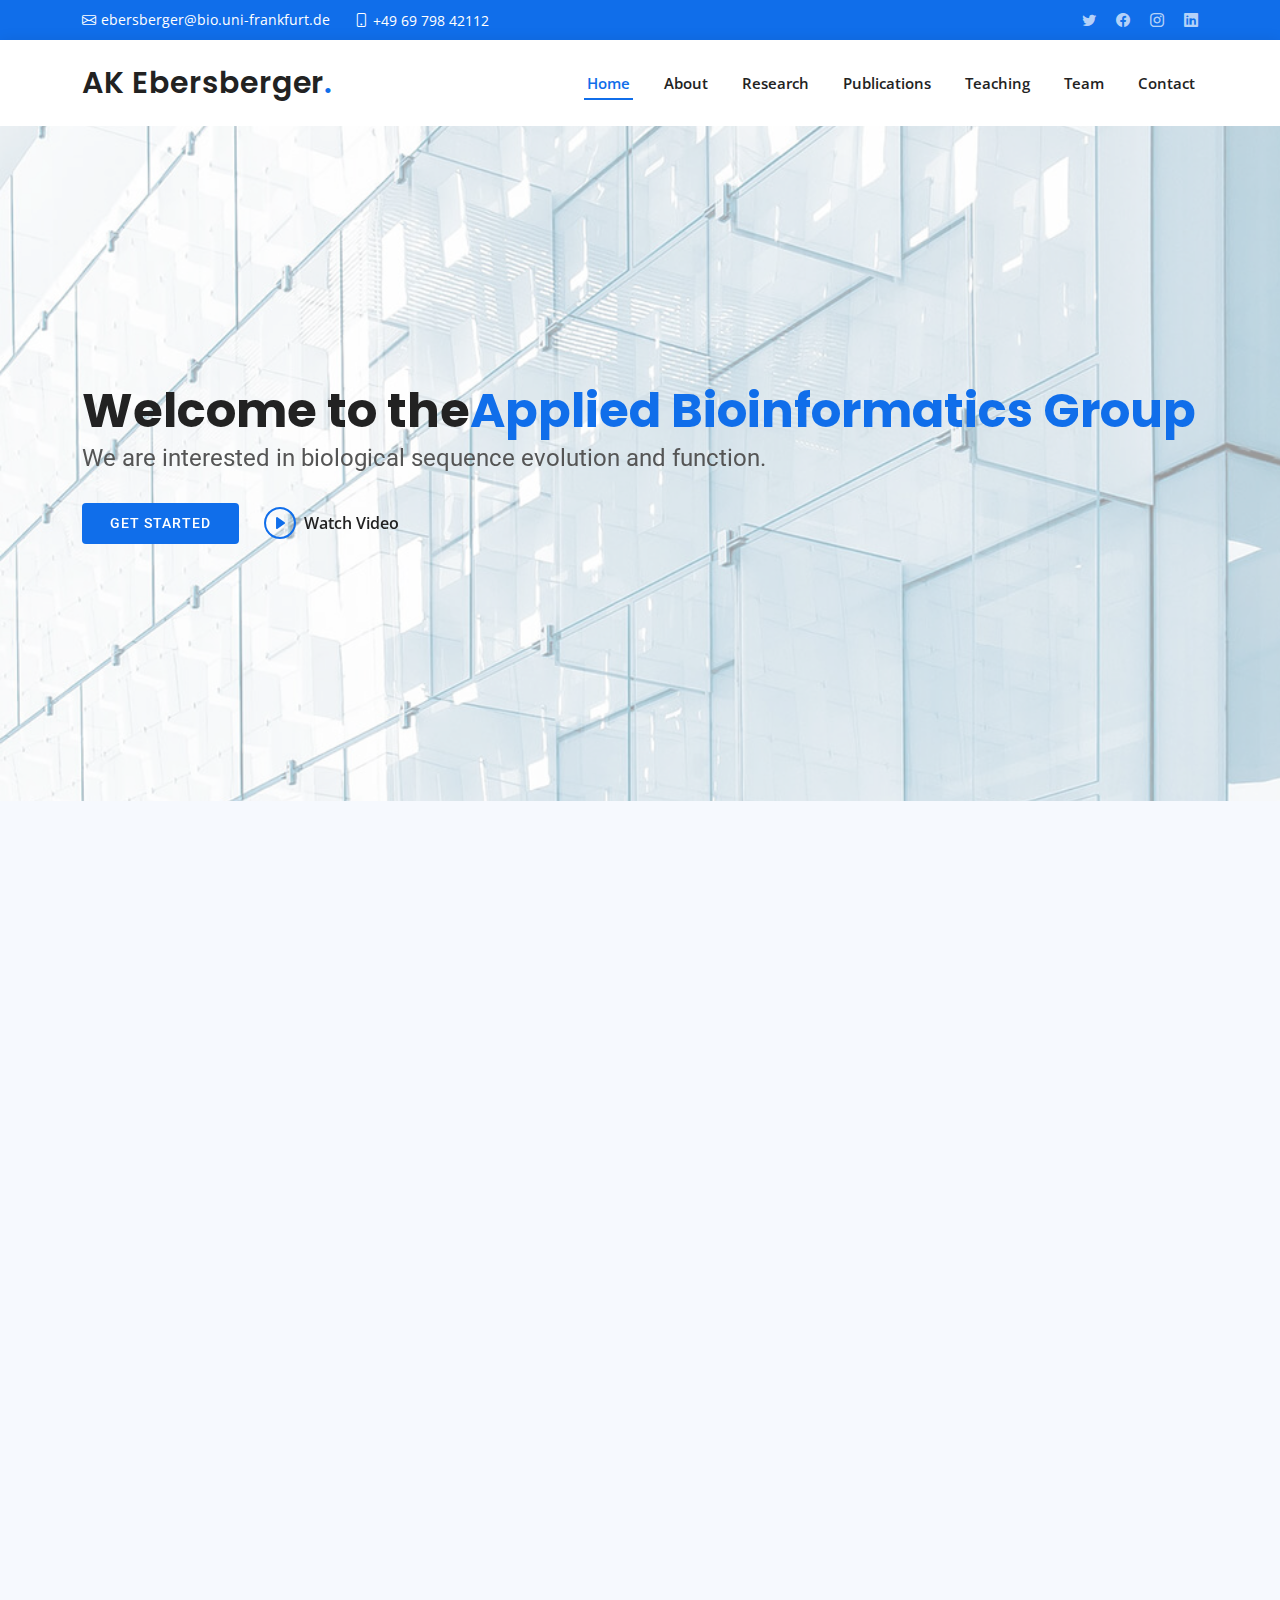
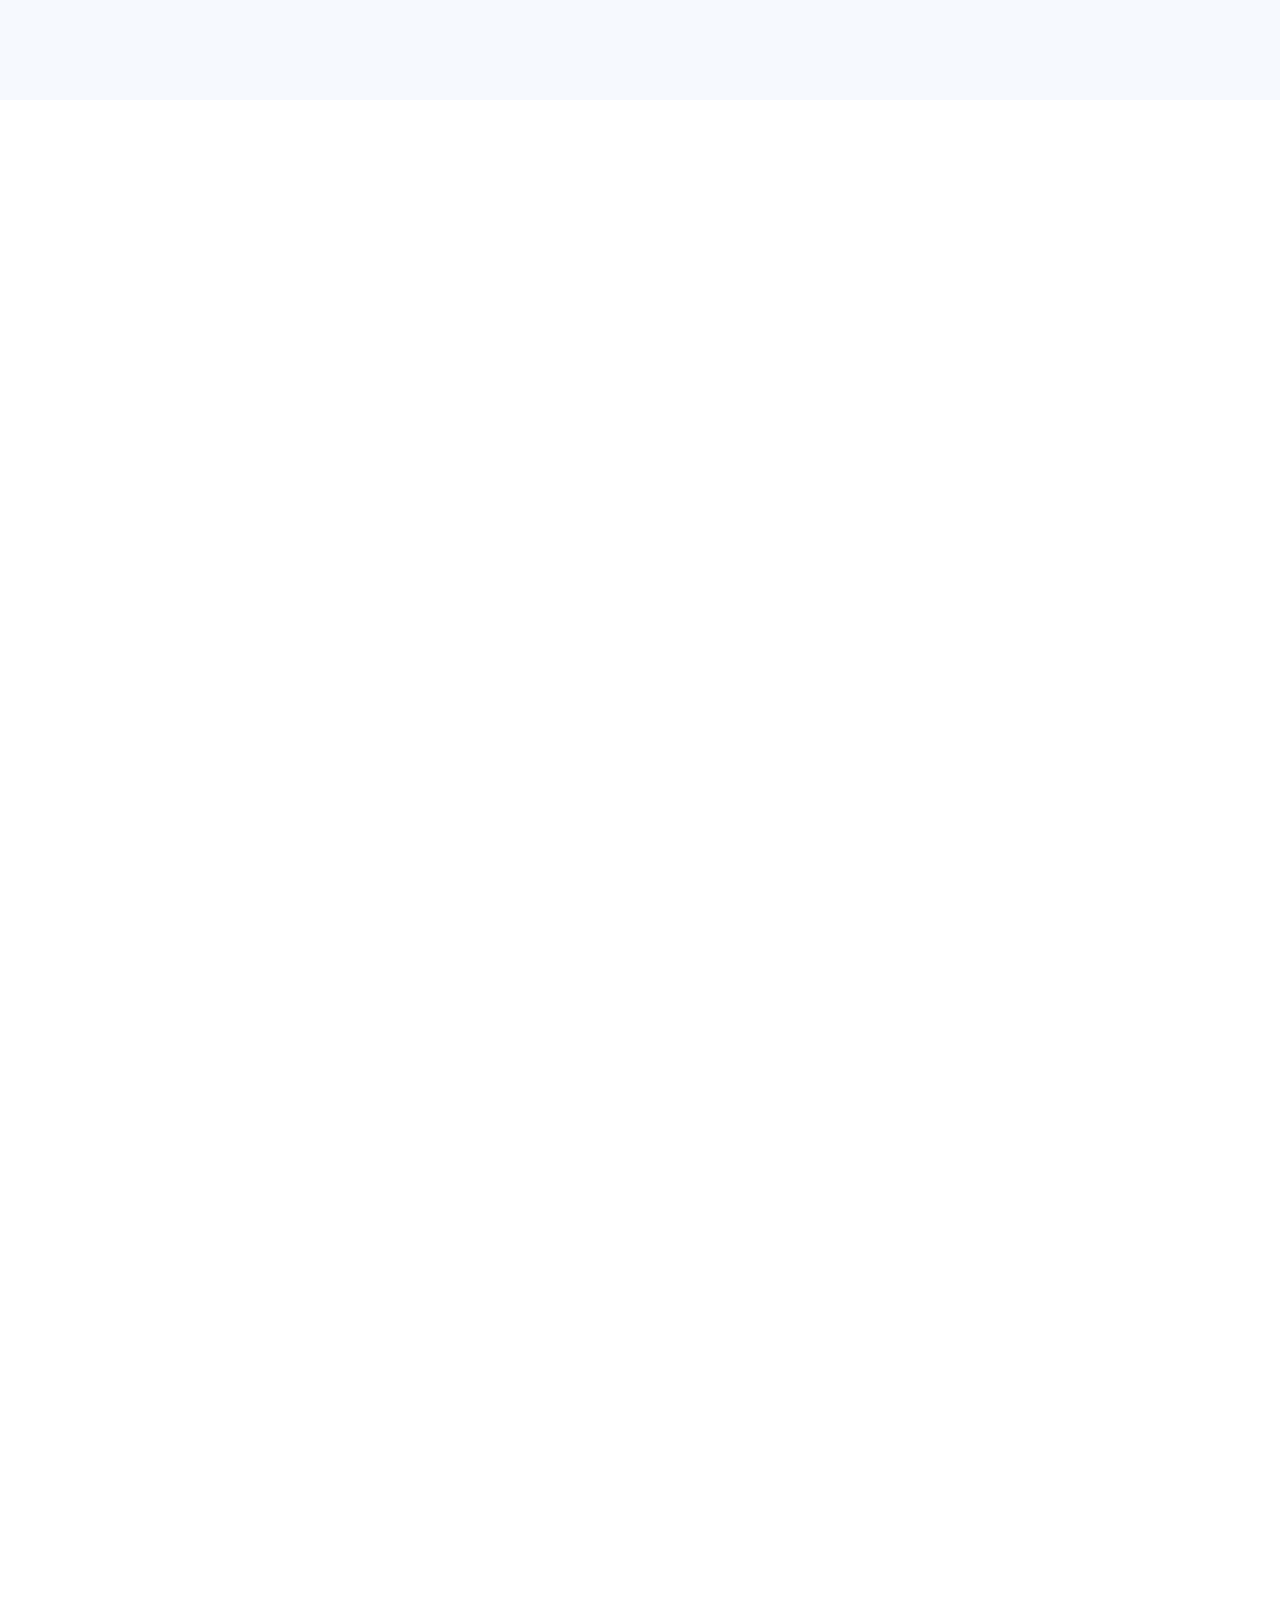
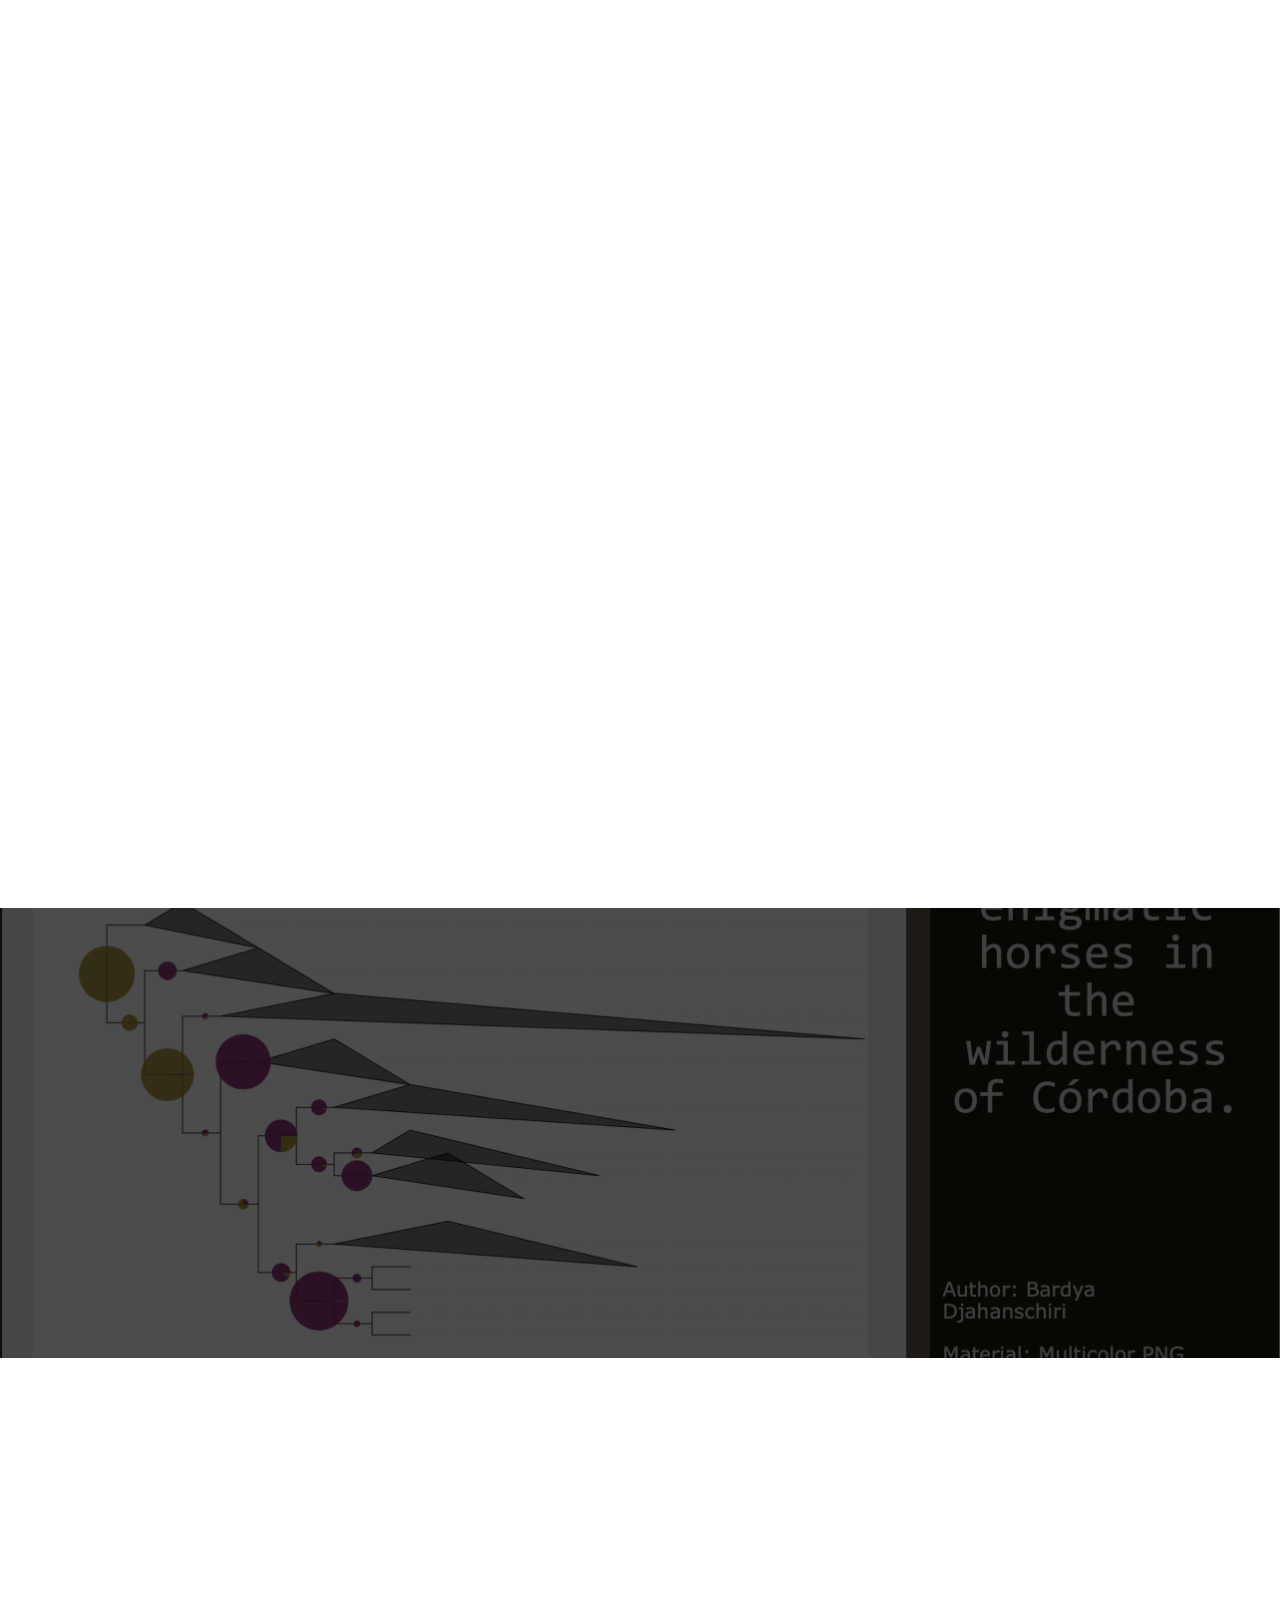
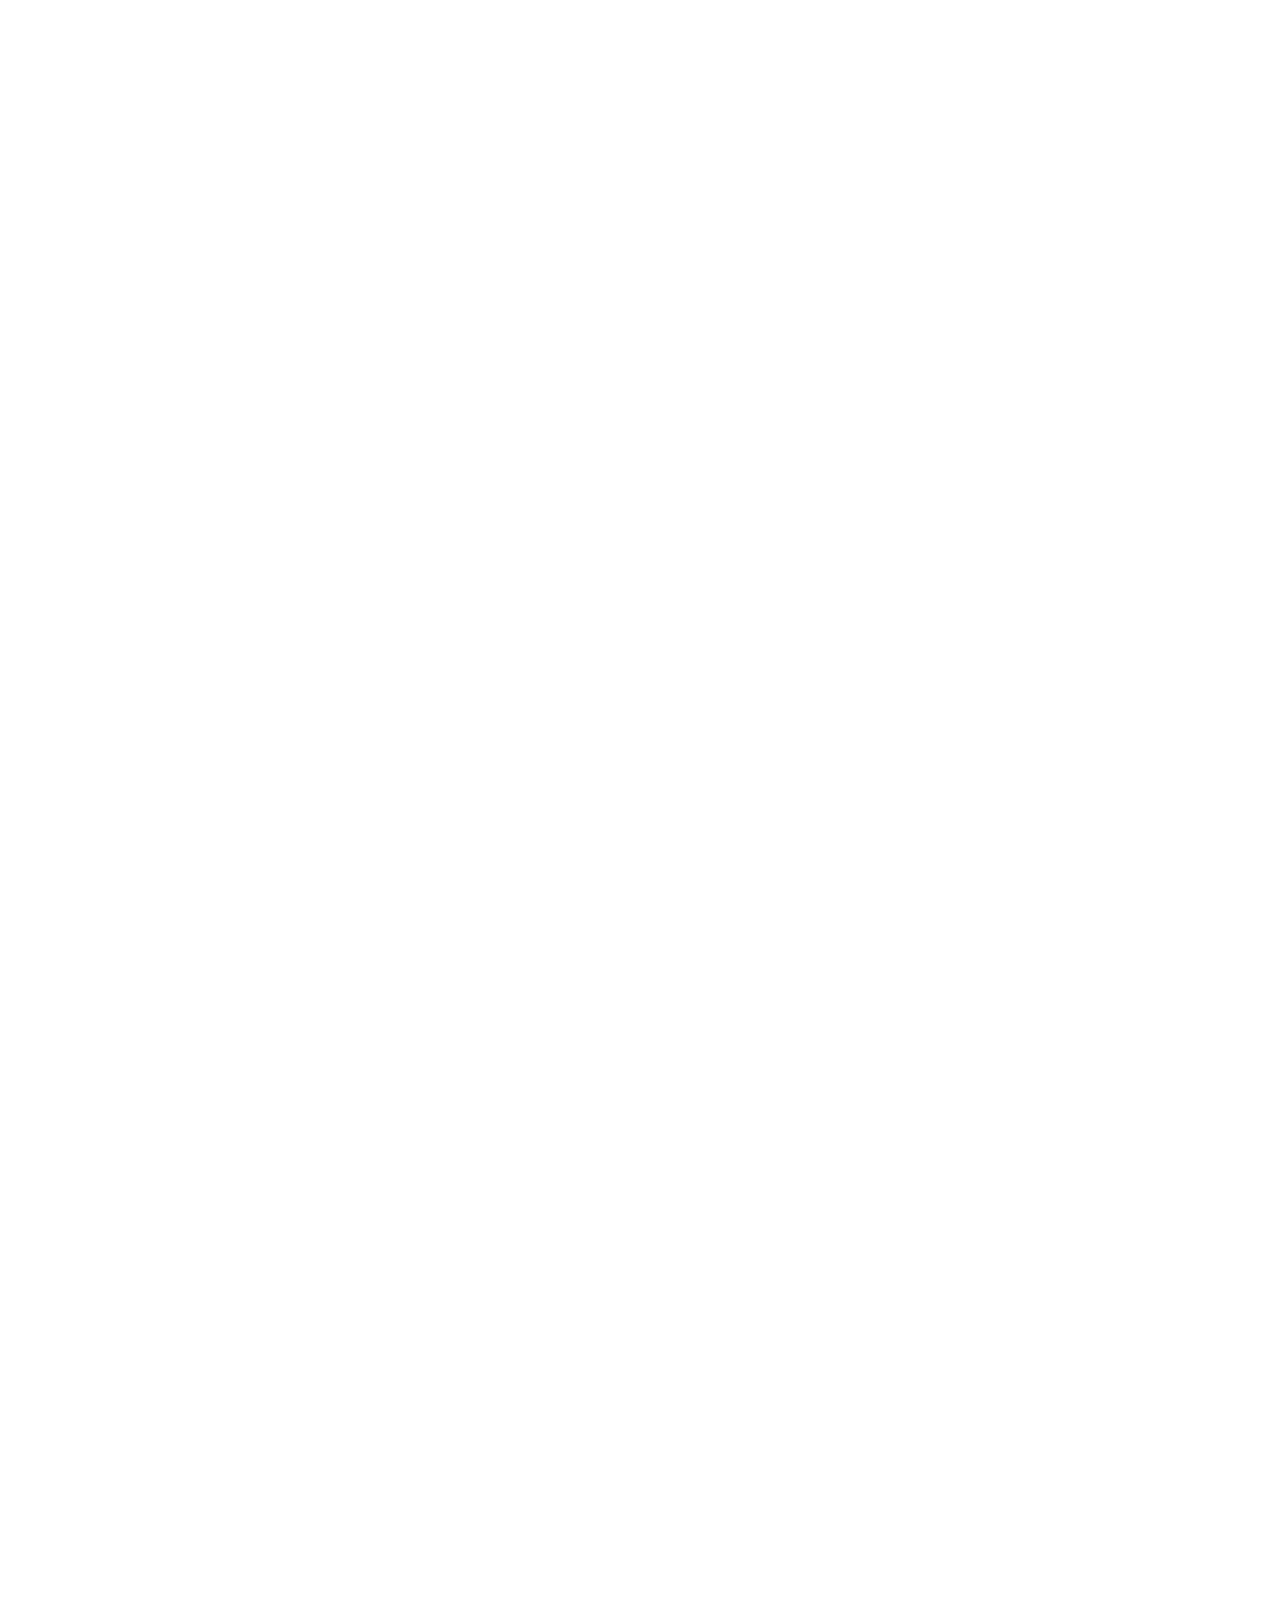
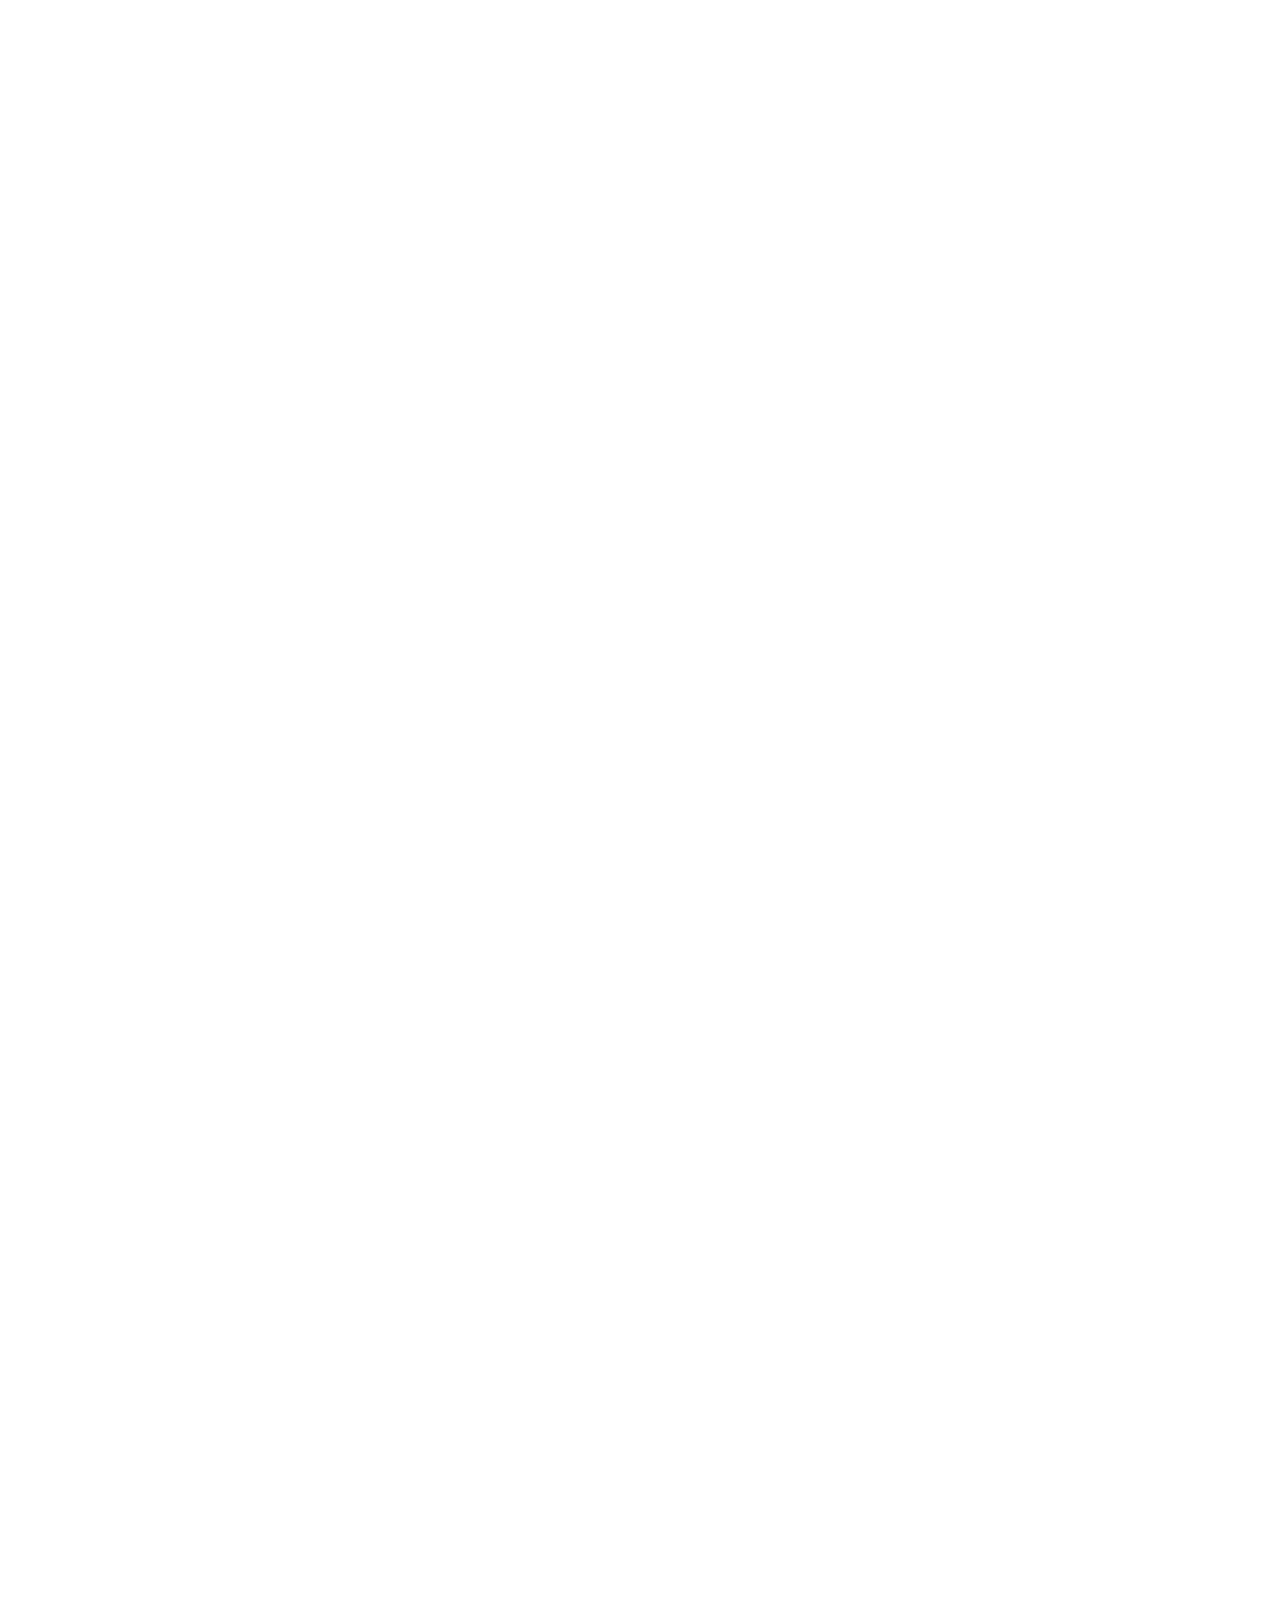
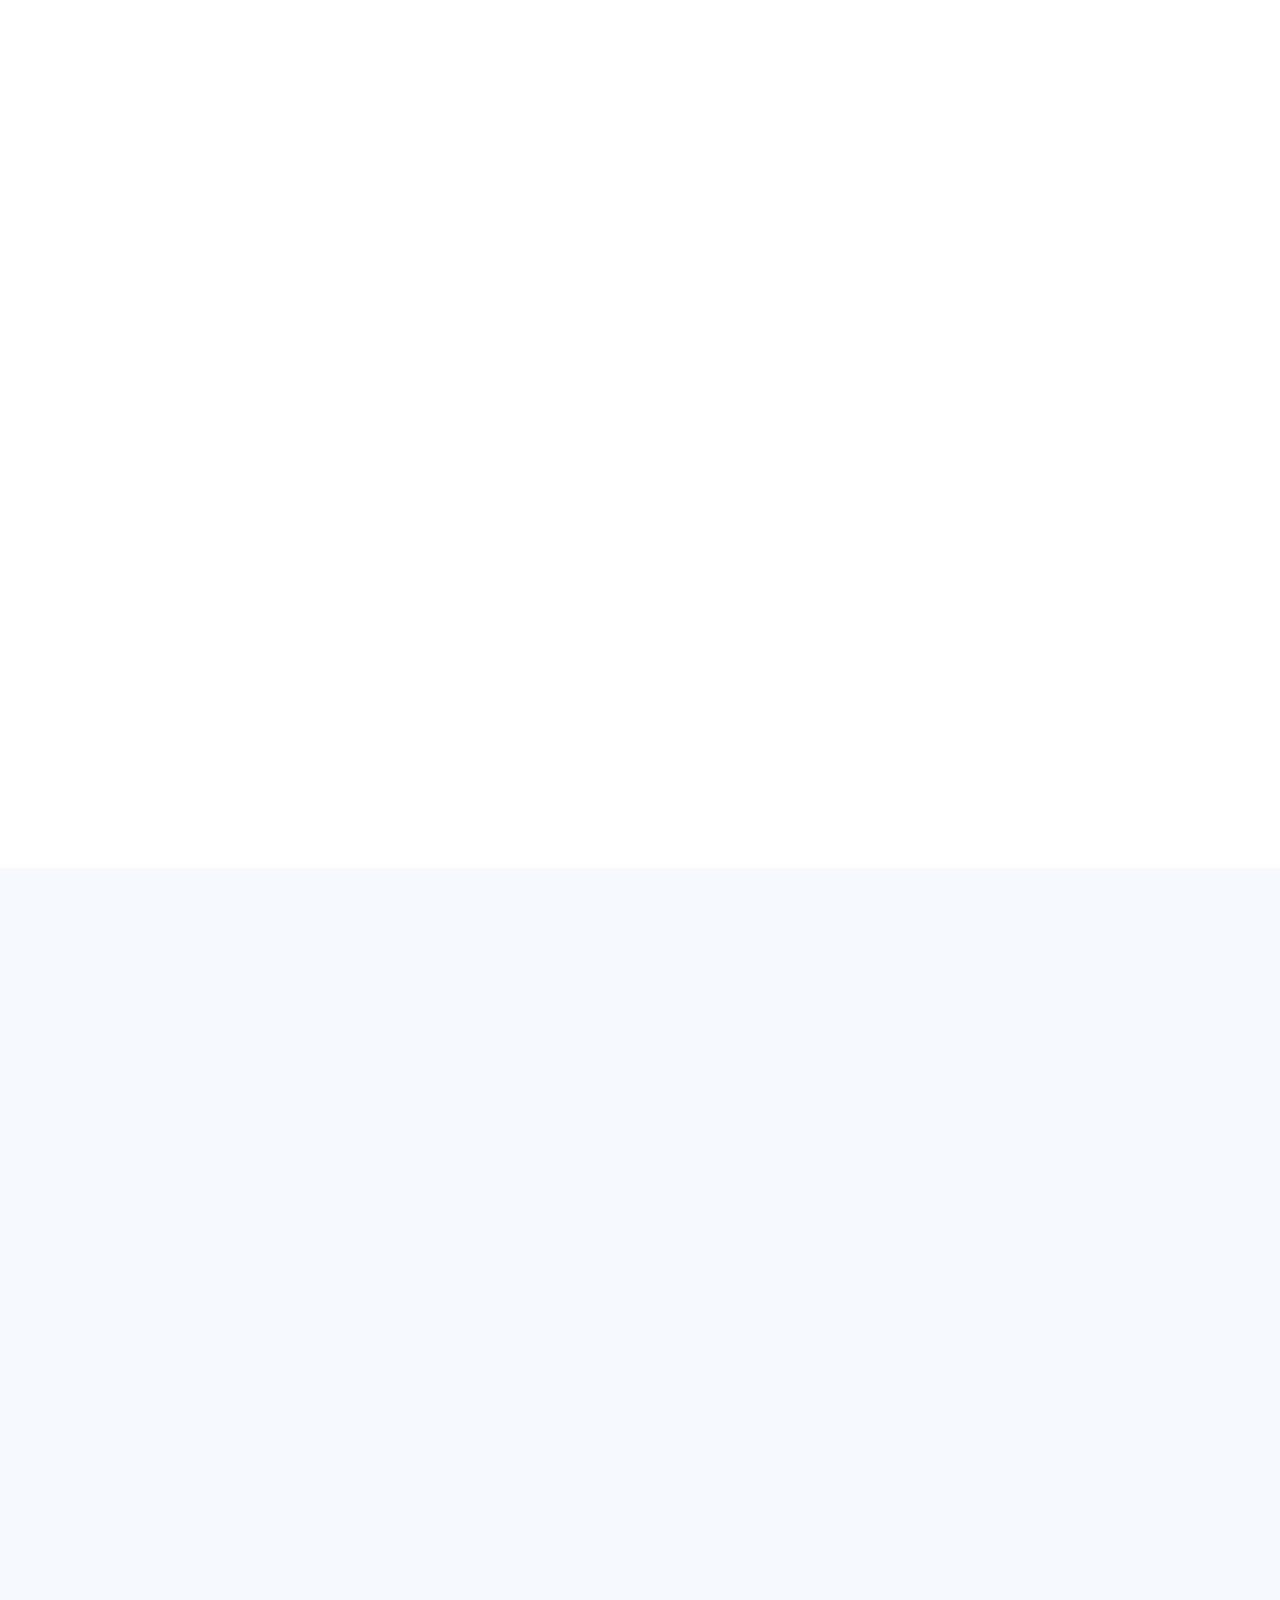
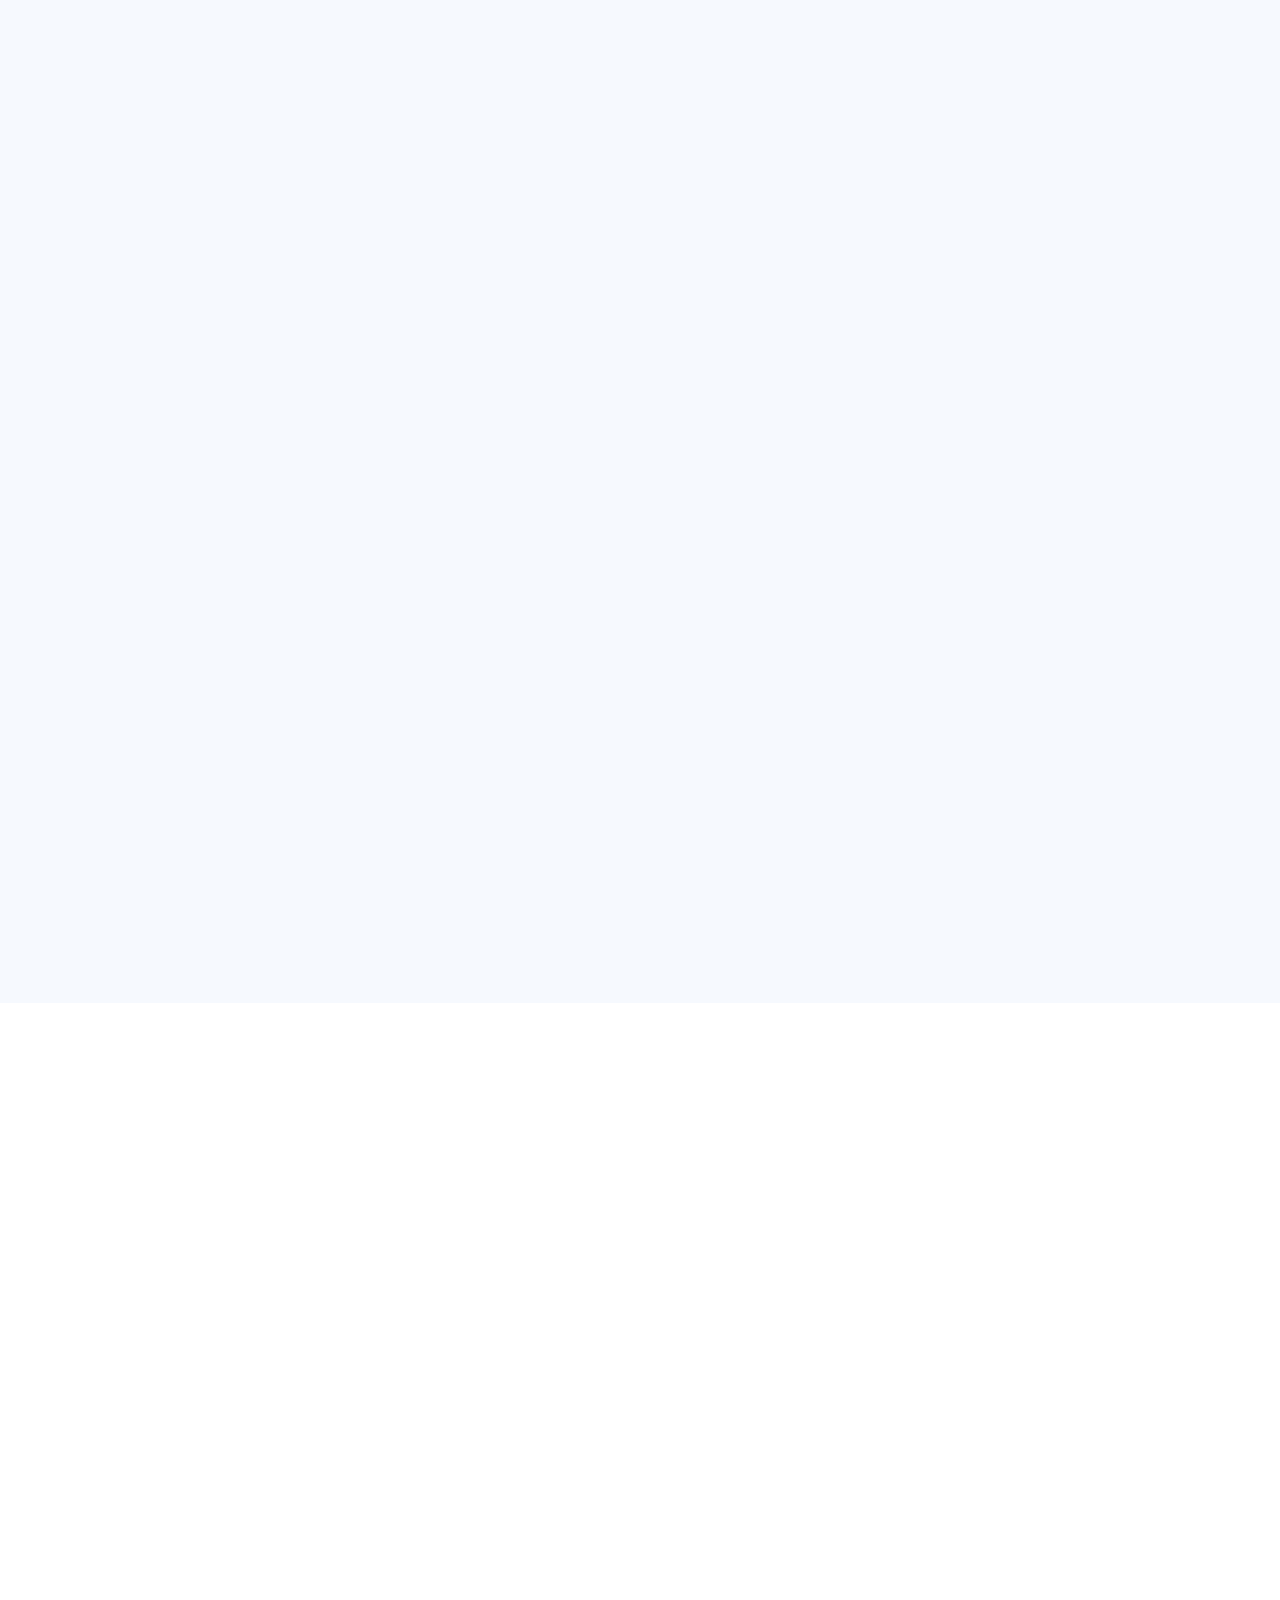
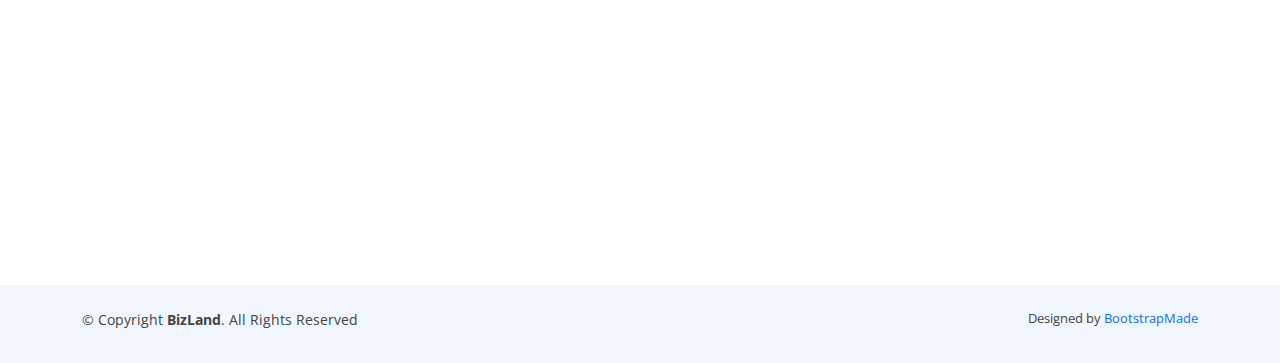
==== commit 73042870: "New new new" ====
--- a/BizLand/index.html
+++ b/BizLand/index.html
@@ -5,7 +5,7 @@
   <meta charset="utf-8">
   <meta content="width=device-width, initial-scale=1.0" name="viewport">
 
-  <title>BizLand Bootstrap Template - Index</title>
+  <title>AK Ebersberger</title>
   <meta content="" name="description">
   <meta content="" name="keywords">
 
@@ -42,8 +42,8 @@
   <section id="topbar" class="d-flex align-items-center">
     <div class="container d-flex justify-content-center justify-content-md-between">
       <div class="contact-info d-flex align-items-center">
-        <i class="bi bi-envelope d-flex align-items-center"><a href="mailto:contact@example.com">contact@example.com</a></i>
-        <i class="bi bi-phone d-flex align-items-center ms-4"><span>+1 5589 55488 55</span></i>
+        <i class="bi bi-envelope d-flex align-items-center"><a href="mailto:contact@example.com">ebersberger@bio.uni-frankfurt.de</a></i>
+        <i class="bi bi-phone d-flex align-items-center ms-4"><span>+49 69 798 42112</span></i>
       </div>
       <div class="social-links d-none d-md-flex align-items-center">
         <a href="#" class="twitter"><i class="bi bi-twitter"></i></a>
@@ -58,7 +58,7 @@
   <header id="header" class="d-flex align-items-center">
     <div class="container d-flex align-items-center justify-content-between">
 
-      <h1 class="logo"><a href="index.html">BizLand<span>.</span></a></h1>
+      <h1 class="logo"><a href="index.html">AK Ebersberger<span>.</span></a></h1>
       <!-- Uncomment below if you prefer to use an image logo -->
       <!-- <a href="index.html" class="logo"><img src="assets/img/logo.png" alt=""></a>-->
 
@@ -66,26 +66,10 @@
         <ul>
           <li><a class="nav-link scrollto active" href="#hero">Home</a></li>
           <li><a class="nav-link scrollto" href="#about">About</a></li>
-          <li><a class="nav-link scrollto" href="#services">Services</a></li>
-          <li><a class="nav-link scrollto " href="#portfolio">Portfolio</a></li>
+          <li><a class="nav-link scrollto" href="#services">Research</a></li>
+          <li><a class="nav-link scrollto " href="#portfolio">Publications</a></li>
+          <li><a class="nav-link scrollto " href="#teaching">Teaching</a></li>
           <li><a class="nav-link scrollto" href="#team">Team</a></li>
-          <li class="dropdown"><a href="#"><span>Drop Down</span> <i class="bi bi-chevron-down"></i></a>
-            <ul>
-              <li><a href="#">Drop Down 1</a></li>
-              <li class="dropdown"><a href="#"><span>Deep Drop Down</span> <i class="bi bi-chevron-right"></i></a>
-                <ul>
-                  <li><a href="#">Deep Drop Down 1</a></li>
-                  <li><a href="#">Deep Drop Down 2</a></li>
-                  <li><a href="#">Deep Drop Down 3</a></li>
-                  <li><a href="#">Deep Drop Down 4</a></li>
-                  <li><a href="#">Deep Drop Down 5</a></li>
-                </ul>
-              </li>
-              <li><a href="#">Drop Down 2</a></li>
-              <li><a href="#">Drop Down 3</a></li>
-              <li><a href="#">Drop Down 4</a></li>
-            </ul>
-          </li>
           <li><a class="nav-link scrollto" href="#contact">Contact</a></li>
         </ul>
         <i class="bi bi-list mobile-nav-toggle"></i>
@@ -97,8 +81,8 @@
   <!-- ======= Hero Section ======= -->
   <section id="hero" class="d-flex align-items-center">
     <div class="container" data-aos="zoom-out" data-aos-delay="100">
-      <h1>Welcome to <span>BizLand</span></h1>
-      <h2>We are team of talented designers making websites with Bootstrap</h2>
+      <h1>Welcome to the<span>Applied Bioinformatics Group</span></h1>
+      <h2>We are interested in biological sequence evolution and function.</h2>
       <div class="d-flex">
         <a href="#about" class="btn-get-started scrollto">Get Started</a>
         <a href="https://www.youtube.com/watch?v=jDDaplaOz7Q" class="glightbox btn-watch-video"><i class="bi bi-play-circle"></i><span>Watch Video</span></a>
@@ -108,7 +92,7 @@
 
   <main id="main">
 
-    <!-- ======= Featured Services Section ======= -->
+    <!-- ======= Featured Services Section =======
     <section id="featured-services" class="featured-services">
       <div class="container" data-aos="fade-up">
 
@@ -148,7 +132,7 @@
         </div>
 
       </div>
-    </section><!-- End Featured Services Section -->
+    </section>End Featured Services Section -->
 
     <!-- ======= About Section ======= -->
     <section id="about" class="about section-bg">
@@ -162,7 +146,7 @@
 
         <div class="row">
           <div class="col-lg-6" data-aos="fade-right" data-aos-delay="100">
-            <img src="assets/img/about.jpg" class="img-fluid" alt="">
+            <img src="assets/img/Group_jpeg.jpeg" class="img-fluid" alt="">
           </div>
           <div class="col-lg-6 pt-4 pt-lg-0 content d-flex flex-column justify-content-center" data-aos="fade-up" data-aos-delay="100">
             <h3>Voluptatem dignissimos provident quasi corporis voluptates sit assumenda.</h3>
@@ -197,7 +181,7 @@
       </div>
     </section><!-- End About Section -->
 
-    <!-- ======= Skills Section ======= -->
+    <!-- ======= Skills Section =======
     <section id="skills" class="skills">
       <div class="container" data-aos="fade-up">
 
@@ -256,9 +240,9 @@
         </div>
 
       </div>
-    </section><!-- End Skills Section -->
-
-    <!-- ======= Counts Section ======= -->
+    </section>End Skills Section -->
+
+    <!-- ======= Counts Section =======
     <section id="counts" class="counts">
       <div class="container" data-aos="fade-up">
 
@@ -299,7 +283,7 @@
         </div>
 
       </div>
-    </section><!-- End Counts Section -->
+    </section>End Counts Section -->
 
     <!-- ======= Clients Section ======= -->
     <section id="clients" class="clients section-bg">
@@ -341,16 +325,16 @@
       <div class="container" data-aos="fade-up">
 
         <div class="section-title">
-          <h2>Services</h2>
-          <h3>Check our <span>Services</span></h3>
+          <h2>Research: Option I</h2>
+          <h3><span>Research</span> interests</h3>
           <p>Ut possimus qui ut temporibus culpa velit eveniet modi omnis est adipisci expedita at voluptas atque vitae autem.</p>
         </div>
 
-        <div class="row">
+        <div class="row justify-content-md-center">
           <div class="col-lg-4 col-md-6 d-flex align-items-stretch" data-aos="zoom-in" data-aos-delay="100">
             <div class="icon-box">
               <div class="icon"><i class="bx bxl-dribbble"></i></div>
-              <h4><a href="">Lorem Ipsum</a></h4>
+              <h4><a href="">Deep phylogenies and phylogenetic profiling</a></h4>
               <p>Voluptatum deleniti atque corrupti quos dolores et quas molestias excepturi</p>
             </div>
           </div>
@@ -358,7 +342,7 @@
           <div class="col-lg-4 col-md-6 d-flex align-items-stretch mt-4 mt-md-0" data-aos="zoom-in" data-aos-delay="200">
             <div class="icon-box">
               <div class="icon"><i class="bx bx-file"></i></div>
-              <h4><a href="">Sed ut perspiciatis</a></h4>
+              <h4><a href="">Functional annotation transfer</a></h4>
               <p>Duis aute irure dolor in reprehenderit in voluptate velit esse cillum dolore</p>
             </div>
           </div>
@@ -366,7 +350,7 @@
           <div class="col-lg-4 col-md-6 d-flex align-items-stretch mt-4 mt-lg-0" data-aos="zoom-in" data-aos-delay="300">
             <div class="icon-box">
               <div class="icon"><i class="bx bx-tachometer"></i></div>
-              <h4><a href="">Magni Dolores</a></h4>
+              <h4><a href="">Phylostratigraphy and evolution of gene interaction networks</a></h4>
               <p>Excepteur sint occaecat cupidatat non proident, sunt in culpa qui officia</p>
             </div>
           </div>
@@ -374,7 +358,7 @@
           <div class="col-lg-4 col-md-6 d-flex align-items-stretch mt-4" data-aos="zoom-in" data-aos-delay="100">
             <div class="icon-box">
               <div class="icon"><i class="bx bx-world"></i></div>
-              <h4><a href="">Nemo Enim</a></h4>
+              <h4><a href="">Source of genetic and functional innovation</a></h4>
               <p>At vero eos et accusamus et iusto odio dignissimos ducimus qui blanditiis</p>
             </div>
           </div>
@@ -382,23 +366,80 @@
           <div class="col-lg-4 col-md-6 d-flex align-items-stretch mt-4" data-aos="zoom-in" data-aos-delay="200">
             <div class="icon-box">
               <div class="icon"><i class="bx bx-slideshow"></i></div>
-              <h4><a href="">Dele cardo</a></h4>
+              <h4><a href="">Development of software and workflows for biological sequence analysis</a></h4>
               <p>Quis consequatur saepe eligendi voluptatem consequatur dolor consequuntur</p>
             </div>
           </div>
 
-          <div class="col-lg-4 col-md-6 d-flex align-items-stretch mt-4" data-aos="zoom-in" data-aos-delay="300">
-            <div class="icon-box">
-              <div class="icon"><i class="bx bx-arch"></i></div>
-              <h4><a href="">Divera don</a></h4>
-              <p>Modi nostrum vel laborum. Porro fugit error sit minus sapiente sit aspernatur</p>
-            </div>
-          </div>
-
         </div>
 
       </div>
     </section><!-- End Services Section -->
+
+    <!-- ======= Frequently Asked Questions Section ======= -->
+    <section id="faq" class="faq">
+      <div class="container" data-aos="fade-up">
+
+        <div class="section-title">
+          <h2>Research: Option II</h2>
+          <h3><span>Research </span>interests</h3>
+          <p>Our view on organismal evolution is intimately connected to our understanding of how genomes and the encoded information change over time, and how this translates to the phenotypic and functional characteristics of contemporary species. </br></br> The sequencing of entire genomes and transcriptomes from species covering all major groups in the tree of life has lifted the data basis for evolutionary research with a functional perspective to an unprecedented level. In its combination, this data facilitates access to the full repertoire of information stored in a species’ genome and allows unraveling individual cellular programs translating genetic information into a diverse set of functions. </br></br> However, the effort connected to the experimental functional characterization of even considerably few proteins in the lab is still enormous. It is for this reason that exhaustive functional studies are limited to few and well established model organisms, many of which are of economical or medical relevance. More often only individual pathways are studied in niche model organisms featuring a particular trait of interest. However, for the vast majority of species only a draft genome assembly or transcript data is available without further experimental support. In these instances the in silico prediction of genes together with a subsequent tentative transfer of functional annotation from corresponding sequences in experimentally characterized model organisms provides the only source of functional information. </br></br> Integrating all available information into a comprehensive picture of organismal and functional evolution is the common denominator of the individual projects in our group. More specifically, we concentrate on the following main topics:</p>
+        </div>
+
+        <div class="row justify-content-center">
+          <div class="col-xl-10">
+            <ul class="faq-list">
+
+              <li>
+                <div data-bs-toggle="collapse" class="collapsed question" href="#faq1">Deep phylogenies and phylogenetic profiling <i class="bi bi-chevron-down icon-show"></i><i class="bi bi-chevron-up icon-close"></i></div>
+                <div id="faq1" class="collapse" data-bs-parent=".faq-list">
+                  <p>
+                    We use phylogenomics approaches considering hundreds of genes across a similar number of species to reconstruct comprehensive phylogenies up to the kingdom level. We attempt to assess the credibility of the reconstructed trees by using – whenever possible – multiple and non-overlapping data sets to support individual splits. The resulting trees provide the scaffold for subsequently mapping information about the presence and absence of genes in large numbers of species considering both sequence homology and functional domain architecture. With the help of these phylogenetic profiles we can start tracing entire protein interaction networks together with the associated function across species and provide insights into their evolutionary history.
+                  </p>
+                </div>
+              </li>
+
+              <li>
+                <div data-bs-toggle="collapse" href="#faq2" class="collapsed question">Functional annotation transfer <i class="bi bi-chevron-down icon-show"></i><i class="bi bi-chevron-up icon-close"></i></div>
+                <div id="faq2" class="collapse" data-bs-parent=".faq-list">
+                  <p>
+                    The transfer of functional annotations between biological sequences is a multi-layered procedure of which the most basic step is typically the identification of orthologs to functionally annotated proteins from model organisms in non-model organisms. Unfortunately, evolutionary relationships between proteins alone are only a poor proxy for functional equivalence. To ameliorate this problem, we aim at including additional evidences to achieve a more reliable annotation transfer by that minimizing the requirement of human curation. We are currently integrating an automated scoring of functional domain architecture similarities with the search for homologs. Moreover, we take the phylogenetic profiles of the respective proteins together with those of proteins interacting in the same functional pathway into account.
+                  </p>
+                </div>
+              </li>
+
+              <li>
+                <div data-bs-toggle="collapse" href="#faq3" class="collapsed question">Phylostratigraphy and evolution of gene interaction networks <i class="bi bi-chevron-down icon-show"></i><i class="bi bi-chevron-up icon-close"></i></div>
+                <div id="faq3" class="collapse" data-bs-parent=".faq-list">
+                  <p>
+                    Phylogenetic profiles of proteins sharing the same function allow reconstructing when in evolutionary history individual gene interaction networks emerged, and help assessing their fate in individual phylogenetic lineages. This provides valuable insights into the direction of organismal evolution. Partial or complete losses of evolutionary old pathways indicate reductive evolution often associated with the change of an ancestral phenotype. For example, Microsporidia, obligate intracellular parasites closely related to fungi, lack more than half of the otherwise highly conserved eukaryotic ribosome biogenesis factors. Whether this reduction coincides with an - among eukaryotes - unique way of ribosome biogenesis facilitated by their endoparasitic lifestyle, or whether they recruit host proteins to rescue the conventional pathway remains unclear. Evolutionary young functional modules confined to few and closely related organisms living under similar environmental conditions represent the other extreme. They can pinpoint recent innovations facilitating the adaptation of species to their particular ecological niches. Part of this work with a particular focus on the evolution of calcium and stress signaling in plants is funded by the FP7-PEOPLE-2013-ITN CALIPSO (http://itn-calipso.univie.ac.at/).
+                  </p>
+                </div>
+              </li>
+
+              <li>
+                <div data-bs-toggle="collapse" href="#faq4" class="collapsed question">Source of genetic and functional innovation <i class="bi bi-chevron-down icon-show"></i><i class="bi bi-chevron-up icon-close"></i></div>
+                <div id="faq4" class="collapse" data-bs-parent=".faq-list">
+                  <p>
+                    The evolution of genomes and their functions cannot be exhaustively assessed on the level of individual species. Rather the interplay between members of multi species communities has to be taken into account. Of particular interest to us is the question of how individual species accomplish the genetic innovation facilitating the adaptation to sometimes extreme environments. In a DFG funded project to trace the evolution of pathogenicity in Acinetobacter baumannii (2251/1) we are investigating the relevance of recruiting pre-existing functional modules from other species via lateral acquisition of the corresponding genes (link to FOR web page). More specifically, we are interested in the relevance of natural competence for bacterial evolution, that is the capability of bacteria to directly uptake and utilize environmental DNA. </br></br>In a second project we want to shed light on the consequences of (obligate) symbiosis on the molecular evolution of the involved partner organisms. Currently, we are sequencing and assembling the metagenome of the lichen Lasallia pustulata that can conquer harsh environments such as pure rocks and withstands repeated periods of hyper- and dehydration. However, when isolated the photobiont and the mycobiont grow either poorly or not at all, even when cultivated under optimal conditions. Aim of this project is to identify the genetic changes underlying this mutual functional complementation and dependency. The lichen project is done in cooperation with the group of Imke Schmidt at the BIK-F.
+                  </p>
+                </div>
+              </li>
+
+              <li>
+                <div data-bs-toggle="collapse" href="#faq5" class="collapsed question">Development of software and workflows for biological sequence analysis <i class="bi bi-chevron-down icon-show"></i><i class="bi bi-chevron-up icon-close"></i></div>
+                <div id="faq5" class="collapse" data-bs-parent=".faq-list">
+                  <p>
+                    Complementary to our evolutionary research activities we are developing, improving and benchmarking software and workflows for biological sequence analysis in a functional and evolutionary context. Main ongoing projects include (i) the targeted search for orthologs in large species sets (HaMStR; sourceforge.net/projects/hamstr), (ii) the use of feature architectures for similarity-based searches independent from amino acid sequence similarity (FACT http://www.biomedcentral.com/1471-2105/11/417), and (iii) the integration of the two concepts to develop a tool for a function-aware phylogenetic profiling of individual proteins. In addition we are currently investigating how to interpret phylogenetic profiles in an imperfect world where non-detection of a protein cannot be equated with its absence in a given species. To this end we build a simulation framework around the tool REvolver (www.ncbi.nlm.nih.gov/pubmed/22383532) to delineate the evolutionary distances beyond which homologous sequences are likely to have diverged to an extent that they no longer display a significant sequence similarity. If for two species and the corresponding proteins this distance is not exceeded non-detection can indeed be equated with absence.
+                  </p>
+                </div>
+              </li>
+            </ul>
+          </div>
+        </div>
+
+      </div>
+    </section><!-- End Frequently Asked Questions Section -->
 
     <!-- ======= Testimonials Section ======= -->
     <section id="testimonials" class="testimonials">
@@ -432,46 +473,6 @@
                 </p>
               </div>
             </div><!-- End testimonial item -->
-
-            <div class="swiper-slide">
-              <div class="testimonial-item">
-                <img src="assets/img/testimonials/testimonials-3.jpg" class="testimonial-img" alt="">
-                <h3>Jena Karlis</h3>
-                <h4>Store Owner</h4>
-                <p>
-                  <i class="bx bxs-quote-alt-left quote-icon-left"></i>
-                  Enim nisi quem export duis labore cillum quae magna enim sint quorum nulla quem veniam duis minim tempor labore quem eram duis noster aute amet eram fore quis sint minim.
-                  <i class="bx bxs-quote-alt-right quote-icon-right"></i>
-                </p>
-              </div>
-            </div><!-- End testimonial item -->
-
-            <div class="swiper-slide">
-              <div class="testimonial-item">
-                <img src="assets/img/testimonials/testimonials-4.jpg" class="testimonial-img" alt="">
-                <h3>Matt Brandon</h3>
-                <h4>Freelancer</h4>
-                <p>
-                  <i class="bx bxs-quote-alt-left quote-icon-left"></i>
-                  Fugiat enim eram quae cillum dolore dolor amet nulla culpa multos export minim fugiat minim velit minim dolor enim duis veniam ipsum anim magna sunt elit fore quem dolore labore illum veniam.
-                  <i class="bx bxs-quote-alt-right quote-icon-right"></i>
-                </p>
-              </div>
-            </div><!-- End testimonial item -->
-
-            <div class="swiper-slide">
-              <div class="testimonial-item">
-                <img src="assets/img/testimonials/testimonials-5.jpg" class="testimonial-img" alt="">
-                <h3>John Larson</h3>
-                <h4>Entrepreneur</h4>
-                <p>
-                  <i class="bx bxs-quote-alt-left quote-icon-left"></i>
-                  Quis quorum aliqua sint quem legam fore sunt eram irure aliqua veniam tempor noster veniam enim culpa labore duis sunt culpa nulla illum cillum fugiat legam esse veniam culpa fore nisi cillum quid.
-                  <i class="bx bxs-quote-alt-right quote-icon-right"></i>
-                </p>
-              </div>
-            </div><!-- End testimonial item -->
-
           </div>
           <div class="swiper-pagination"></div>
         </div>
@@ -484,8 +485,8 @@
       <div class="container" data-aos="fade-up">
 
         <div class="section-title">
-          <h2>Portfolio</h2>
-          <h3>Check our <span>Portfolio</span></h3>
+          <h2>Publications</h2>
+          <h3>Check our <span>Publications</span></h3>
           <p>Ut possimus qui ut temporibus culpa velit eveniet modi omnis est adipisci expedita at voluptas atque vitae autem.</p>
         </div>
 
@@ -493,109 +494,275 @@
           <div class="col-lg-12 d-flex justify-content-center">
             <ul id="portfolio-flters">
               <li data-filter="*" class="filter-active">All</li>
-              <li data-filter=".filter-app">App</li>
-              <li data-filter=".filter-card">Card</li>
-              <li data-filter=".filter-web">Web</li>
+              <li data-filter=".filter-2023">2023</li>
+              <li data-filter=".filter-2022">2022</li>
+              <li data-filter=".filter-2021">2021</li>
             </ul>
           </div>
         </div>
 
         <div class="row portfolio-container" data-aos="fade-up" data-aos-delay="200">
 
-          <div class="col-lg-4 col-md-6 portfolio-item filter-app">
-            <img src="assets/img/portfolio/portfolio-1.jpg" class="img-fluid" alt="">
-            <div class="portfolio-info">
-              <h4>App 1</h4>
-              <p>App</p>
+          <div class="col-lg-4 col-md-6 portfolio-item filter-2022">
+            <img src="assets/img/portfolio/m_cover.gif" class="img-fluid" alt="">
+            <div class="portfolio-info">
+              <h4>The Quest for Orthologs orthology benchmark service in 2022.</h4>
+              <p>Nucleic Acids Research, May 2022</p>
+              <a href="assets/img/portfolio/portfolio-7.jpg" data-gallery="portfolioGallery" class="portfolio-lightbox preview-link" title="Card 1"><i class="bx bx-plus"></i></a>
+              <a href="portfolio-details.html" class="details-link" title="More Details"><i class="bx bx-link"></i></a>
+            </div>
+          </div>
+
+          <div class="col-lg-4 col-md-6 portfolio-item filter-2021">
+            <img src="assets/img/portfolio/pnas.webp" class="img-fluid" alt="">
+            <div class="portfolio-info">
+              <h4>The structure of the Aquifex aeolicus MATE family multidrug resistance transporter and sequence comparisons suggest the existence of a new subfamily</h4>
+              <p>PNAS November 2021</p>
+              <a href="assets/img/portfolio/portfolio-9.jpg" data-gallery="portfolioGallery" class="portfolio-lightbox preview-link" title="Web 3"><i class="bx bx-plus"></i></a>
+              <a href="portfolio-details.html" class="details-link" title="More Details"><i class="bx bx-link"></i></a>
+            </div>
+          </div>
+
+          <div class="col-lg-4 col-md-6 portfolio-item filter-2023">
+            <img src="assets/img/portfolio/cover.tif.jpg" class="img-fluid" alt="">
+            <div class="portfolio-info">
+              <h4>FUBP1 is a general splicing factor facilitating 3' splice site recognition and splicing of long introns</h4>
+              <p>Molecular Cell (2023)</p>
+              <a href="assets/img/portfolio/portfolio-2.jpg" data-gallery="portfolioGallery" class="portfolio-lightbox preview-link" title="Web 3"><i class="bx bx-plus"></i></a>
+              <a href="portfolio-details.html" class="details-link" title="More Details"><i class="bx bx-link"></i></a>
+            </div>
+          </div>
+
+          <div class="col-lg-4 col-md-6 portfolio-item filter-2023">
+            <img src="assets/img/portfolio/6.png" class="img-fluid" alt="">
+            <div class="portfolio-info">
+              <h4>Better integration of chemical pollution research will further our understanding of biodiversity loss</h4>
+              <p>nature ecology & evolution</p>
+              <a href="assets/img/portfolio/portfolio-3.jpg" data-gallery="portfolioGallery" class="portfolio-lightbox preview-link" title="App 2"><i class="bx bx-plus"></i></a>
+              <a href="portfolio-details.html" class="details-link" title="More Details"><i class="bx bx-link"></i></a>
+            </div>
+          </div>
+
+          <div class="col-lg-4 col-md-6 portfolio-item filter-2023">
+            <img src="assets/img/portfolio/pgen-v15-i12-cover_orig.jpg" class="img-fluid" alt="">
+            <div class="portfolio-info">
+              <h4>Feature architecture aware phylogenetic profiling indicates a functional diversification of type IVa pili in the nosocomial pathogen Acinetobacter baumannii</h4>
+              <p>PLOS Genetics</p>
+              <a href="assets/img/portfolio/portfolio-4.jpg" data-gallery="portfolioGallery" class="portfolio-lightbox preview-link" title="Card 2"><i class="bx bx-plus"></i></a>
+              <a href="portfolio-details.html" class="details-link" title="More Details"><i class="bx bx-link"></i></a>
+            </div>
+          </div>
+
+          <div class="col-lg-4 col-md-6 portfolio-item filter-2023">
+            <img src="assets/img/portfolio/cover-microorganisms-v10-i2.jpg" class="img-fluid" alt="">
+            <div class="portfolio-info">
+              <h4>Sequencing the Genomes of the First Terrestrial Fungal Lineages: What Have We Learned? </h4>
+              <p>Microorganisms 2023, 11(7), 1830</p>
               <a href="assets/img/portfolio/portfolio-1.jpg" data-gallery="portfolioGallery" class="portfolio-lightbox preview-link" title="App 1"><i class="bx bx-plus"></i></a>
               <a href="portfolio-details.html" class="details-link" title="More Details"><i class="bx bx-link"></i></a>
             </div>
           </div>
 
-          <div class="col-lg-4 col-md-6 portfolio-item filter-web">
-            <img src="assets/img/portfolio/portfolio-2.jpg" class="img-fluid" alt="">
-            <div class="portfolio-info">
-              <h4>Web 3</h4>
-              <p>Web</p>
-              <a href="assets/img/portfolio/portfolio-2.jpg" data-gallery="portfolioGallery" class="portfolio-lightbox preview-link" title="Web 3"><i class="bx bx-plus"></i></a>
-              <a href="portfolio-details.html" class="details-link" title="More Details"><i class="bx bx-link"></i></a>
-            </div>
-          </div>
-
-          <div class="col-lg-4 col-md-6 portfolio-item filter-app">
-            <img src="assets/img/portfolio/portfolio-3.jpg" class="img-fluid" alt="">
-            <div class="portfolio-info">
-              <h4>App 2</h4>
-              <p>App</p>
-              <a href="assets/img/portfolio/portfolio-3.jpg" data-gallery="portfolioGallery" class="portfolio-lightbox preview-link" title="App 2"><i class="bx bx-plus"></i></a>
-              <a href="portfolio-details.html" class="details-link" title="More Details"><i class="bx bx-link"></i></a>
-            </div>
-          </div>
-
-          <div class="col-lg-4 col-md-6 portfolio-item filter-card">
-            <img src="assets/img/portfolio/portfolio-4.jpg" class="img-fluid" alt="">
-            <div class="portfolio-info">
-              <h4>Card 2</h4>
-              <p>Card</p>
-              <a href="assets/img/portfolio/portfolio-4.jpg" data-gallery="portfolioGallery" class="portfolio-lightbox preview-link" title="Card 2"><i class="bx bx-plus"></i></a>
-              <a href="portfolio-details.html" class="details-link" title="More Details"><i class="bx bx-link"></i></a>
-            </div>
-          </div>
-
-          <div class="col-lg-4 col-md-6 portfolio-item filter-web">
-            <img src="assets/img/portfolio/portfolio-5.jpg" class="img-fluid" alt="">
-            <div class="portfolio-info">
-              <h4>Web 2</h4>
-              <p>Web</p>
+          <div class="col-lg-4 col-md-6 portfolio-item filter-2023">
+            <img src="assets/img/portfolio/Stasiak-cover-2009-NucleicAcidsResearch.png" class="img-fluid" alt="">
+            <div class="portfolio-info">
+              <h4>ncOrtho: Efficient and reliable identification of miRNA orthologs</h4>
+              <p>Nucleic Acids Research</p>
               <a href="assets/img/portfolio/portfolio-5.jpg" data-gallery="portfolioGallery" class="portfolio-lightbox preview-link" title="Web 2"><i class="bx bx-plus"></i></a>
               <a href="portfolio-details.html" class="details-link" title="More Details"><i class="bx bx-link"></i></a>
             </div>
           </div>
 
-          <div class="col-lg-4 col-md-6 portfolio-item filter-app">
-            <img src="assets/img/portfolio/portfolio-6.jpg" class="img-fluid" alt="">
-            <div class="portfolio-info">
-              <h4>App 3</h4>
-              <p>App</p>
+          <div class="col-lg-4 col-md-6 portfolio-item filter-2023">
+            <img src="assets/img/portfolio/bioinformatics_ogimage.png" class="img-fluid" alt="">
+            <div class="portfolio-info">
+              <h4>FAS: Assessing the similarity between proteins using multi-layered feature architectures </h4>
+              <p>Bioinformatics, April 2023, btad226</p>
               <a href="assets/img/portfolio/portfolio-6.jpg" data-gallery="portfolioGallery" class="portfolio-lightbox preview-link" title="App 3"><i class="bx bx-plus"></i></a>
               <a href="portfolio-details.html" class="details-link" title="More Details"><i class="bx bx-link"></i></a>
             </div>
           </div>
 
-          <div class="col-lg-4 col-md-6 portfolio-item filter-card">
-            <img src="assets/img/portfolio/portfolio-7.jpg" class="img-fluid" alt="">
-            <div class="portfolio-info">
-              <h4>Card 1</h4>
-              <p>Card</p>
-              <a href="assets/img/portfolio/portfolio-7.jpg" data-gallery="portfolioGallery" class="portfolio-lightbox preview-link" title="Card 1"><i class="bx bx-plus"></i></a>
-              <a href="portfolio-details.html" class="details-link" title="More Details"><i class="bx bx-link"></i></a>
-            </div>
-          </div>
-
-          <div class="col-lg-4 col-md-6 portfolio-item filter-card">
-            <img src="assets/img/portfolio/portfolio-8.jpg" class="img-fluid" alt="">
-            <div class="portfolio-info">
-              <h4>Card 3</h4>
-              <p>Card</p>
+          <div class="col-lg-4 col-md-6 portfolio-item filter-2022">
+            <img src="assets/img/portfolio/sciadv.2021.7.issue-21.largecover.jpg" class="img-fluid" alt="">
+            <div class="portfolio-info">
+              <h4>Endothelial versus pronephron fate decision is modulated by the transcription factors Cloche/Npas4l, Tal1, and Lmo2.</h4>
+              <p>Science Advances, September 2022</p>
               <a href="assets/img/portfolio/portfolio-8.jpg" data-gallery="portfolioGallery" class="portfolio-lightbox preview-link" title="Card 3"><i class="bx bx-plus"></i></a>
               <a href="portfolio-details.html" class="details-link" title="More Details"><i class="bx bx-link"></i></a>
             </div>
           </div>
 
-          <div class="col-lg-4 col-md-6 portfolio-item filter-web">
-            <img src="assets/img/portfolio/portfolio-9.jpg" class="img-fluid" alt="">
-            <div class="portfolio-info">
-              <h4>Web 3</h4>
-              <p>Web</p>
+          <div class="col-lg-4 col-md-6 portfolio-item filter-2022">
+            <img src="assets/img/portfolio/202112122043335961.png" class="img-fluid" alt="">
+            <div class="portfolio-info">
+              <h4>InvL, an Invasin-Like Adhesin, Is a Type II Secretion System Substrate Required for Acinetobacter baumannii Uropathogenesis. </h4>
+              <p>mBio, June 2022</p>
               <a href="assets/img/portfolio/portfolio-9.jpg" data-gallery="portfolioGallery" class="portfolio-lightbox preview-link" title="Web 3"><i class="bx bx-plus"></i></a>
               <a href="portfolio-details.html" class="details-link" title="More Details"><i class="bx bx-link"></i></a>
             </div>
           </div>
 
+          <div class="col-lg-4 col-md-6 portfolio-item filter-2022">
+            <img src="assets/img/portfolio/1671736570656.jpeg" class="img-fluid" alt="">
+            <div class="portfolio-info">
+              <h4>Evolutionarily stable gene clusters shed light on the common grounds of pathogenicity in the Acinetobacter calcoaceticus-baumannii complex</h4>
+              <p>PLOS Genetics 2022</p>
+              <a href="assets/img/portfolio/portfolio-9.jpg" data-gallery="portfolioGallery" class="portfolio-lightbox preview-link" title="Web 3"><i class="bx bx-plus"></i></a>
+              <a href="portfolio-details.html" class="details-link" title="More Details"><i class="bx bx-link"></i></a>
+            </div>
+          </div>
+
+          <div class="col-lg-4 col-md-6 portfolio-item filter-2022">
+            <img src="assets/img/portfolio/Microbiol Spectrum.jpg" class="img-fluid" alt="">
+            <div class="portfolio-info">
+              <h4>Evolutionarily stable gene clusters shed light on the common grounds of pathogenicity in the Acinetobacter calcoaceticus-baumannii complex</h4>
+              <p>Microbiology Spectrum</p>
+              <a href="assets/img/portfolio/portfolio-9.jpg" data-gallery="portfolioGallery" class="portfolio-lightbox preview-link" title="Web 3"><i class="bx bx-plus"></i></a>
+              <a href="portfolio-details.html" class="details-link" title="More Details"><i class="bx bx-link"></i></a>
+            </div>
+          </div>
+
+          <div class="col-lg-4 col-md-6 portfolio-item filter-2021">
+            <img src="assets/img/portfolio/2019092541micro.jpg" class="img-fluid" alt="">
+            <div class="portfolio-info">
+              <h4>Tracing Eukaryotic Ribosome Biogenesis Factors Into the Archaeal Domain Sheds Light on the Evolution of Functional Complexity</h4>
+              <p>Frontiers of Microbiology</p>
+              <a href="assets/img/portfolio/portfolio-9.jpg" data-gallery="portfolioGallery" class="portfolio-lightbox preview-link" title="Web 3"><i class="bx bx-plus"></i></a>
+              <a href="portfolio-details.html" class="details-link" title="More Details"><i class="bx bx-link"></i></a>
+            </div>
+          </div>
+
+          <div class="col-lg-4 col-md-6 portfolio-item filter-2021">
+            <img src="assets/img/portfolio/January-2021-cover.png" class="img-fluid" alt="">
+            <div class="portfolio-info">
+              <h4>Ten years of collaborative progress in the Quest for Ortholog</h4>
+              <p>Molecular Biology and Evolution 2021</p>
+              <a href="assets/img/portfolio/portfolio-9.jpg" data-gallery="portfolioGallery" class="portfolio-lightbox preview-link" title="Web 3"><i class="bx bx-plus"></i></a>
+              <a href="portfolio-details.html" class="details-link" title="More Details"><i class="bx bx-link"></i></a>
+            </div>
+          </div>
+
+          <div class="col-lg-4 col-md-6 portfolio-item filter-2021">
+            <img src="assets/img/portfolio/image.imageformat.textsingle.786258896.jpg" class="img-fluid" alt="">
+            <div class="portfolio-info">
+              <h4>Minimized combinatorial CRISPR screens identify genetic interactions in autophagy</h4>
+              <p>Nucleic Acids Research</p>
+              <a href="assets/img/portfolio/portfolio-9.jpg" data-gallery="portfolioGallery" class="portfolio-lightbox preview-link" title="Web 3"><i class="bx bx-plus"></i></a>
+              <a href="portfolio-details.html" class="details-link" title="More Details"><i class="bx bx-link"></i></a>
+            </div>
+          </div>
+
         </div>
 
       </div>
     </section><!-- End Portfolio Section -->
+
+    <!-- ======= Services Section ======= -->
+    <section id="teaching" class="services">
+      <div class="container" data-aos="fade-up">
+
+        <div class="section-title">
+          <h2>Teaching</h2>
+          <h3><span>Courses</span></h3>
+          <p>Ut possimus qui ut temporibus culpa velit eveniet modi omnis est adipisci expedita at voluptas atque vitae autem.</p>
+        </div>
+
+        <div class="row justify-content-center">
+          <div class="col d-flex align-items-stretch mt-4" data-aos="zoom-in" data-aos-delay="100">
+            <div class="icon-box">
+              <div class="icon"><i class="bx bxl-dribbble"></i></div>
+              <h4><a href="">Grundlagen der Bioinformatik</a></h4>
+              <p><span>BSc Bioinf Modul 4, VS + Ü, Sommersemester</span></p>
+              <p>	Bachelor Bioinformatik, Master Molekulare Medizin, Bachelor Biophysik, Bachelor Chemie, Bachelor Mathematik</p>
+            </div>
+          </div>
+
+          <div class="col d-flex align-items-stretch mt-4" data-aos="zoom-in" data-aos-delay="200">
+            <div class="icon-box">
+              <div class="icon"><i class="bx bx-file"></i></div>
+              <h4><a href="">Spezialisierung II - Angewandte Bioinformatik</a></h4>
+              <p><span>BSc Bioinf Modul 17, SE + PR, Wintersemester</span></p>
+              <p>Bachelor Bioinformatik, Lehramt L3, BSc. Biowissenschaften</p>
+            </div>
+          </div>
+
+          <div class="col d-flex align-items-stretch mt-4" data-aos="zoom-in" data-aos-delay="300">
+            <div class="icon-box">
+              <div class="icon"><i class="bx bx-tachometer"></i></div>
+              <h4><a href="">Praktikum Angewandte Bioinformatik</a></h4>
+              <p><span>BSc Bioinf Modul 21, PR, Sommer- und Wintersemester</span></p>
+              <p>Bachelor Bioinformatik</p>
+            </div>
+          </div>
+
+          <div class="col d-flex align-items-stretch mt-4" data-aos="zoom-in" data-aos-delay="100">
+            <div class="icon-box">
+              <div class="icon"><i class="bx bx-world"></i></div>
+              <h4><a href="">"Journalclub - aktuelle Themen der Bioinformatik"</a></h4>
+              <p><span>BSc Bioinf Modul 20, SE, Sommer- und Wintersemester</span></p>
+              <p>Bachelor Bioinformatik</p>
+            </div>
+          </div>
+
+          <div class="col d-flex align-items-stretch mt-4" data-aos="zoom-in" data-aos-delay="100">
+            <div class="icon-box">
+              <div class="icon"><i class="bx bx-world"></i></div>
+              <h4><a href="">Algorithmen der Sequenzanalyse</a></h4>
+              <p><span>M-ASA, VS + Ü, Sommersemester</span></p>
+              <p>	Master Bioinformatik</p>
+            </div>
+          </div>
+
+          <div class="col d-flex align-items-stretch mt-4" data-aos="zoom-in" data-aos-delay="100">
+            <div class="icon-box">
+              <div class="icon"><i class="bx bx-world"></i></div>
+              <h4><a href="">Aktuelle Themen der Sequenzanalyse</a></h4>
+              <p><span>M-ASA-S, SE, Sommersemester</span></p>
+              <p>	Master Bioinformatik</p>
+            </div>
+          </div>
+
+          <div class="col d-flex align-items-stretch mt-4" data-aos="zoom-in" data-aos-delay="200">
+            <div class="icon-box">
+              <div class="icon"><i class="bx bx-file"></i></div>
+              <h4><a href="">Function and Evolution of Metabolic Pathways</a></h4>
+              <p><span>MSc-CBP 16, SE + PR, Sommer- und Wintersemester</span></p>
+              <p>Master Cell Biology and Physiology</p>
+            </div>
+          </div>
+
+          <div class="col d-flex align-items-stretch mt-4" data-aos="zoom-in" data-aos-delay="200">
+            <div class="icon-box">
+              <div class="icon"><i class="bx bx-file"></i></div>
+              <h4><a href="">Basic Methods in Cell Biology and Physiology</a></h4>
+              <p><span>MSc-CBP 1b, PR, Wintersemester</span></p>
+              <p>Master Cell Biology and Physiology</p>
+            </div>
+          </div>
+
+          <div class="col d-flex align-items-stretch mt-4" data-aos="zoom-in" data-aos-delay="200">
+            <div class="icon-box">
+              <div class="icon"><i class="bx bx-file"></i></div>
+              <h4><a href="">Molekulare Evolution & Bioinformatik</a></h4>
+              <p><span>MSc-ÖkEvo-A/B-1 (Evo-5-VS), VS + SE, Wintersemester</span></p>
+              <p>Masterstudiengänge Bioinformatik, Master Ökologie und Evolution, Molekulare Biowissenschaften, Umweltwissenschaften</p>
+            </div>
+          </div>
+
+          <div class="col d-flex align-items-stretch mt-4" data-aos="zoom-in" data-aos-delay="200">
+            <div class="icon-box">
+              <div class="icon"><i class="bx bx-file"></i></div>
+              <h4><a href="">Molekulare Evolution & Bioinformatik</a></h4>
+              <p><span>MSc-ÖkEvo-A/B-1(Evo-5-P), PR, Wintersemester</span></p>
+              <p>Masterstudiengänge Bioinformatik, Molekulare Biowissenschaften, Umweltwissenschaften</p>
+            </div>
+          </div>
+
+        </div>
+
+      </div>
+    </section><!-- End Services Section -->
 
     <!-- ======= Team Section ======= -->
     <section id="team" class="team section-bg">
@@ -612,7 +779,7 @@
           <div class="col-lg-3 col-md-6 d-flex align-items-stretch" data-aos="fade-up" data-aos-delay="100">
             <div class="member">
               <div class="member-img">
-                <img src="assets/img/team/team-1.jpg" class="img-fluid" alt="">
+                <img src="assets/img/team/Ebersberger-hr.jpg" class="img-fluid" alt="">
                 <div class="social">
                   <a href=""><i class="bi bi-twitter"></i></a>
                   <a href=""><i class="bi bi-facebook"></i></a>
@@ -621,8 +788,8 @@
                 </div>
               </div>
               <div class="member-info">
-                <h4>Walter White</h4>
-                <span>Chief Executive Officer</span>
+                <h4>Prof. Dr. Ingo Ebersberger</h4>
+                <span>Head of Department</span>
               </div>
             </div>
           </div>
@@ -630,7 +797,7 @@
           <div class="col-lg-3 col-md-6 d-flex align-items-stretch" data-aos="fade-up" data-aos-delay="200">
             <div class="member">
               <div class="member-img">
-                <img src="assets/img/team/team-2.jpg" class="img-fluid" alt="">
+                <img src="assets/img/team/AnneNeumaier.jpg" class="img-fluid" alt="">
                 <div class="social">
                   <a href=""><i class="bi bi-twitter"></i></a>
                   <a href=""><i class="bi bi-facebook"></i></a>
@@ -639,8 +806,8 @@
                 </div>
               </div>
               <div class="member-info">
-                <h4>Sarah Jhonson</h4>
-                <span>Product Manager</span>
+                <h4>Anne Hänel</h4>
+                <span>Office</span>
               </div>
             </div>
           </div>
@@ -648,7 +815,7 @@
           <div class="col-lg-3 col-md-6 d-flex align-items-stretch" data-aos="fade-up" data-aos-delay="300">
             <div class="member">
               <div class="member-img">
-                <img src="assets/img/team/team-3.jpg" class="img-fluid" alt="">
+                <img src="assets/img/team/StefanBiermann.jpg" class="img-fluid" alt="">
                 <div class="social">
                   <a href=""><i class="bi bi-twitter"></i></a>
                   <a href=""><i class="bi bi-facebook"></i></a>
@@ -657,8 +824,8 @@
                 </div>
               </div>
               <div class="member-info">
-                <h4>William Anderson</h4>
-                <span>CTO</span>
+                <h4>Stefan Biermann</h4>
+                <span>Technical Staff</span>
               </div>
             </div>
           </div>
@@ -666,7 +833,7 @@
           <div class="col-lg-3 col-md-6 d-flex align-items-stretch" data-aos="fade-up" data-aos-delay="400">
             <div class="member">
               <div class="member-img">
-                <img src="assets/img/team/team-4.jpg" class="img-fluid" alt="">
+                <img src="assets/img/team/Vinh_jpeg.jpg" class="img-fluid" alt="">
                 <div class="social">
                   <a href=""><i class="bi bi-twitter"></i></a>
                   <a href=""><i class="bi bi-facebook"></i></a>
@@ -675,8 +842,98 @@
                 </div>
               </div>
               <div class="member-info">
-                <h4>Amanda Jepson</h4>
-                <span>Accountant</span>
+                <h4>Vinh Tran</h4>
+                <span>PostDoc</span>
+              </div>
+            </div>
+          </div>
+
+          <div class="col-lg-3 col-md-6 d-flex align-items-stretch" data-aos="fade-up" data-aos-delay="500">
+            <div class="member">
+              <div class="member-img">
+                <img src="assets/img/team/Freya_jpeg.jpg" class="img-fluid" alt="">
+                <div class="social">
+                  <a href=""><i class="bi bi-twitter"></i></a>
+                  <a href=""><i class="bi bi-facebook"></i></a>
+                  <a href=""><i class="bi bi-instagram"></i></a>
+                  <a href=""><i class="bi bi-linkedin"></i></a>
+                </div>
+              </div>
+              <div class="member-info">
+                <h4>Freya Arthen</h4>
+                <span>Doctoral Student</span>
+              </div>
+            </div>
+          </div>
+
+          <div class="col-lg-3 col-md-6 d-flex align-items-stretch" data-aos="fade-up" data-aos-delay="600">
+            <div class="member">
+              <div class="member-img">
+                <img src="assets/img/team/Julian_jpeg.jpg" class="img-fluid" alt="">
+                <div class="social">
+                  <a href=""><i class="bi bi-twitter"></i></a>
+                  <a href=""><i class="bi bi-facebook"></i></a>
+                  <a href=""><i class="bi bi-instagram"></i></a>
+                  <a href=""><i class="bi bi-linkedin"></i></a>
+                </div>
+              </div>
+              <div class="member-info">
+                <h4>Julian Dosch</h4>
+                <span>Doctoral Student</span>
+              </div>
+            </div>
+          </div>
+
+          <div class="col-lg-3 col-md-6 d-flex align-items-stretch" data-aos="fade-up" data-aos-delay="700">
+            <div class="member">
+              <div class="member-img">
+                <img src="assets/img/team/ruben.png" class="img-fluid" alt="">
+                <div class="social">
+                  <a href=""><i class="bi bi-twitter"></i></a>
+                  <a href=""><i class="bi bi-facebook"></i></a>
+                  <a href=""><i class="bi bi-instagram"></i></a>
+                  <a href=""><i class="bi bi-linkedin"></i></a>
+                </div>
+              </div>
+              <div class="member-info">
+                <h4>Ruben Iruegas López</h4>
+                <span>Doctoral Student</span>
+              </div>
+            </div>
+          </div>
+
+          <div class="col-lg-3 col-md-6 d-flex align-items-stretch" data-aos="fade-up" data-aos-delay="800">
+            <div class="member">
+              <div class="member-img">
+                <img src="assets/img/team/Felix_jpeg.jpg" class="img-fluid" alt="">
+                <div class="social">
+                  <a href=""><i class="bi bi-twitter"></i></a>
+                  <a href=""><i class="bi bi-facebook"></i></a>
+                  <a href=""><i class="bi bi-instagram"></i></a>
+                  <a href=""><i class="bi bi-linkedin"></i></a>
+                </div>
+              </div>
+              <div class="member-info">
+                <h4>Felix Langschied</h4>
+                <span>Doctoral Student</span>
+              </div>
+            </div>
+          </div>
+
+          <div class="col-lg-3 col-md-6 d-flex align-items-stretch" data-aos="fade-up" data-aos-delay="400">
+            <div class="member">
+              <div class="member-img">
+                <img src="assets/img/team/Hannah_jpeg.jpg" class="img-fluid" alt="">
+                <div class="social">
+                  <a href=""><i class="bi bi-twitter"></i></a>
+                  <a href=""><i class="bi bi-facebook"></i></a>
+                  <a href=""><i class="bi bi-instagram"></i></a>
+                  <a href=""><i class="bi bi-linkedin"></i></a>
+                </div>
+              </div>
+              <div class="member-info">
+                <h4>Hannah Mülbaier</h4>
+                <span>Doctoral Student</span>
               </div>
             </div>
           </div>
@@ -686,7 +943,7 @@
       </div>
     </section><!-- End Team Section -->
 
-    <!-- ======= Pricing Section ======= -->
+    <!-- ======= Pricing Section =======
     <section id="pricing" class="pricing">
       <div class="container" data-aos="fade-up">
 
@@ -770,82 +1027,7 @@
         </div>
 
       </div>
-    </section><!-- End Pricing Section -->
-
-    <!-- ======= Frequently Asked Questions Section ======= -->
-    <section id="faq" class="faq section-bg">
-      <div class="container" data-aos="fade-up">
-
-        <div class="section-title">
-          <h2>F.A.Q</h2>
-          <h3>Frequently Asked <span>Questions</span></h3>
-          <p>Ut possimus qui ut temporibus culpa velit eveniet modi omnis est adipisci expedita at voluptas atque vitae autem.</p>
-        </div>
-
-        <div class="row justify-content-center">
-          <div class="col-xl-10">
-            <ul class="faq-list">
-
-              <li>
-                <div data-bs-toggle="collapse" class="collapsed question" href="#faq1">Non consectetur a erat nam at lectus urna duis? <i class="bi bi-chevron-down icon-show"></i><i class="bi bi-chevron-up icon-close"></i></div>
-                <div id="faq1" class="collapse" data-bs-parent=".faq-list">
-                  <p>
-                    Feugiat pretium nibh ipsum consequat. Tempus iaculis urna id volutpat lacus laoreet non curabitur gravida. Venenatis lectus magna fringilla urna porttitor rhoncus dolor purus non.
-                  </p>
-                </div>
-              </li>
-
-              <li>
-                <div data-bs-toggle="collapse" href="#faq2" class="collapsed question">Feugiat scelerisque varius morbi enim nunc faucibus a pellentesque? <i class="bi bi-chevron-down icon-show"></i><i class="bi bi-chevron-up icon-close"></i></div>
-                <div id="faq2" class="collapse" data-bs-parent=".faq-list">
-                  <p>
-                    Dolor sit amet consectetur adipiscing elit pellentesque habitant morbi. Id interdum velit laoreet id donec ultrices. Fringilla phasellus faucibus scelerisque eleifend donec pretium. Est pellentesque elit ullamcorper dignissim. Mauris ultrices eros in cursus turpis massa tincidunt dui.
-                  </p>
-                </div>
-              </li>
-
-              <li>
-                <div data-bs-toggle="collapse" href="#faq3" class="collapsed question">Dolor sit amet consectetur adipiscing elit pellentesque habitant morbi? <i class="bi bi-chevron-down icon-show"></i><i class="bi bi-chevron-up icon-close"></i></div>
-                <div id="faq3" class="collapse" data-bs-parent=".faq-list">
-                  <p>
-                    Eleifend mi in nulla posuere sollicitudin aliquam ultrices sagittis orci. Faucibus pulvinar elementum integer enim. Sem nulla pharetra diam sit amet nisl suscipit. Rutrum tellus pellentesque eu tincidunt. Lectus urna duis convallis convallis tellus. Urna molestie at elementum eu facilisis sed odio morbi quis
-                  </p>
-                </div>
-              </li>
-
-              <li>
-                <div data-bs-toggle="collapse" href="#faq4" class="collapsed question">Ac odio tempor orci dapibus. Aliquam eleifend mi in nulla? <i class="bi bi-chevron-down icon-show"></i><i class="bi bi-chevron-up icon-close"></i></div>
-                <div id="faq4" class="collapse" data-bs-parent=".faq-list">
-                  <p>
-                    Dolor sit amet consectetur adipiscing elit pellentesque habitant morbi. Id interdum velit laoreet id donec ultrices. Fringilla phasellus faucibus scelerisque eleifend donec pretium. Est pellentesque elit ullamcorper dignissim. Mauris ultrices eros in cursus turpis massa tincidunt dui.
-                  </p>
-                </div>
-              </li>
-
-              <li>
-                <div data-bs-toggle="collapse" href="#faq5" class="collapsed question">Tempus quam pellentesque nec nam aliquam sem et tortor consequat? <i class="bi bi-chevron-down icon-show"></i><i class="bi bi-chevron-up icon-close"></i></div>
-                <div id="faq5" class="collapse" data-bs-parent=".faq-list">
-                  <p>
-                    Molestie a iaculis at erat pellentesque adipiscing commodo. Dignissim suspendisse in est ante in. Nunc vel risus commodo viverra maecenas accumsan. Sit amet nisl suscipit adipiscing bibendum est. Purus gravida quis blandit turpis cursus in
-                  </p>
-                </div>
-              </li>
-
-              <li>
-                <div data-bs-toggle="collapse" href="#faq6" class="collapsed question">Tortor vitae purus faucibus ornare. Varius vel pharetra vel turpis nunc eget lorem dolor? <i class="bi bi-chevron-down icon-show"></i><i class="bi bi-chevron-up icon-close"></i></div>
-                <div id="faq6" class="collapse" data-bs-parent=".faq-list">
-                  <p>
-                    Laoreet sit amet cursus sit amet dictum sit amet justo. Mauris vitae ultricies leo integer malesuada nunc vel. Tincidunt eget nullam non nisi est sit amet. Turpis nunc eget lorem dolor sed. Ut venenatis tellus in metus vulputate eu scelerisque. Pellentesque diam volutpat commodo sed egestas egestas fringilla phasellus faucibus. Nibh tellus molestie nunc non blandit massa enim nec.
-                  </p>
-                </div>
-              </li>
-
-            </ul>
-          </div>
-        </div>
-
-      </div>
-    </section><!-- End Frequently Asked Questions Section -->
+    </section>End Pricing Section -->
 
     <!-- ======= Contact Section ======= -->
     <section id="contact" class="contact">
@@ -862,7 +1044,7 @@
             <div class="info-box mb-4">
               <i class="bx bx-map"></i>
               <h3>Our Address</h3>
-              <p>A108 Adam Street, New York, NY 535022</p>
+              <p>Max-von-Laue Str. 13, D-60438 Frankfurt am Main, Germany</p>
             </div>
           </div>
 
@@ -870,7 +1052,7 @@
             <div class="info-box  mb-4">
               <i class="bx bx-envelope"></i>
               <h3>Email Us</h3>
-              <p>contact@example.com</p>
+              <p>office-applbio[at]bio.uni-frankfurt.de</p>
             </div>
           </div>
 
@@ -878,7 +1060,7 @@
             <div class="info-box  mb-4">
               <i class="bx bx-phone-call"></i>
               <h3>Call Us</h3>
-              <p>+1 5589 55488 55</p>
+              <p>+49 69 798 42110</p>
             </div>
           </div>
 
@@ -887,7 +1069,7 @@
         <div class="row" data-aos="fade-up" data-aos-delay="100">
 
           <div class="col-lg-6 ">
-            <iframe class="mb-4 mb-lg-0" src="https://www.google.com/maps/embed?pb=!1m14!1m8!1m3!1d12097.433213460943!2d-74.0062269!3d40.7101282!3m2!1i1024!2i768!4f13.1!3m3!1m2!1s0x0%3A0xb89d1fe6bc499443!2sDowntown+Conference+Center!5e0!3m2!1smk!2sbg!4v1539943755621" frameborder="0" style="border:0; width: 100%; height: 384px;" allowfullscreen></iframe>
+            <iframe class="mb-4 mb-lg-0" src="https://www.google.com/maps/embed?pb=!1m18!1m12!1m3!1d2555.4959793938606!2d8.6284794!3d50.1705623!2m3!1f0!2f0!3f0!3m2!1i1024!2i768!4f13.1!3m3!1m2!1s0x47bd085e449ef03f%3A0x3bf86c71b23cfbdc!2sMax-von-Laue-Stra%C3%9Fe%2013%2C%2060438%20Frankfurt%20am%20Main!5e0!3m2!1sbg!2sde!4v1700779193450!5m2!1sbg!2sde" frameborder="0" style="border:0; width: 100%; height: 384px;" allowfullscreen></iframe>
           </div>
 
           <div class="col-lg-6">
@@ -925,6 +1107,7 @@
   <!-- ======= Footer ======= -->
   <footer id="footer">
 
+    <!--
     <div class="footer-newsletter">
       <div class="container">
         <div class="row justify-content-center">
@@ -944,13 +1127,13 @@
         <div class="row">
 
           <div class="col-lg-3 col-md-6 footer-contact">
-            <h3>BizLand<span>.</span></h3>
+            <h3>AK Ebersberger<span>.</span></h3>
             <p>
-              A108 Adam Street <br>
-              New York, NY 535022<br>
-              United States <br><br>
-              <strong>Phone:</strong> +1 5589 55488 55<br>
-              <strong>Email:</strong> info@example.com<br>
+              Max-von-Laue Str. 13 <br>
+              D-60438 Frankfurt am Main<br>
+              Germany <br><br>
+              <strong>Phone:</strong> +49 69 798 42110<br>
+              <strong>Email:</strong> office-applbio[at]bio.uni-frankfurt.de<br>
             </p>
           </div>
 
@@ -991,6 +1174,7 @@
         </div>
       </div>
     </div>
+    -->
 
     <div class="container py-4">
       <div class="copyright">
--- a/BizLand/assets/css/style.css
+++ b/BizLand/assets/css/style.css
@@ -974,7 +974,7 @@
 --------------------------------------------------------------*/
 .testimonials {
   padding: 80px 0;
-  background: url("../img/testimonials-bg.jpg") no-repeat;
+  background: url("../img/Captura_de_Pantalla_2023-11-08_a_las_19.00.51.png") no-repeat;
   background-position: center center;
   background-size: cover;
   position: relative;
@@ -1805,4 +1805,8 @@
     text-align: center;
     padding: 2px 0;
   }
+}
+
+p > span {
+  color: #106eea;
 }